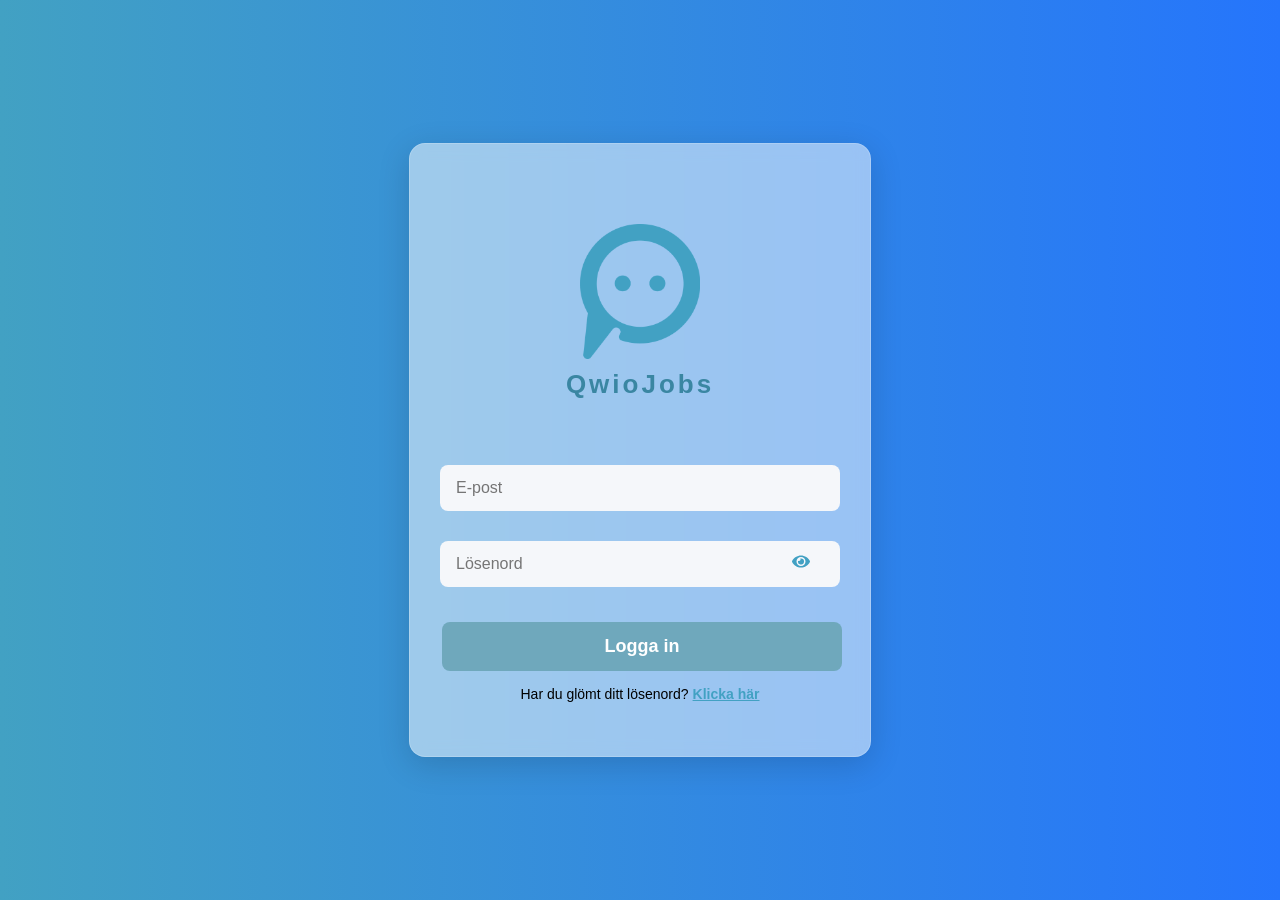
==== index.html @ 4e5a4514 "Updates" ====
<!doctype html><html lang="en"><head><link href="https://fonts.googleapis.com/css2?family=Poppins:wght@400;600;800&display=swap" rel="stylesheet"><script src="https://cdn.lordicon.com/lordicon.js"></script><meta charset="utf-8"/><link rel="icon" type="image/png" href="/favicon-96x96.png" sizes="96x96"/><link rel="icon" type="image/svg+xml" href="/favicon.svg"/><link rel="shortcut icon" href="/favicon.ico"/><link rel="apple-touch-icon" sizes="180x180" href="/apple-touch-icon.png"/><meta name="apple-mobile-web-app-title" content="QwioJobs"/><meta name="viewport" content="width=device-width,initial-scale=1"/><meta name="theme-color" content="#000000"/><meta name="description" content="QwioJobs is a platform for job seekers and employers to connect with each other."/><link rel="apple-touch-icon" href="/svart.png"/><link rel="manifest" href="/manifest.json"/><title>QwioJobs</title><script defer="defer" src="/static/js/main.0dd55fa0.js"></script><link href="/static/css/main.880baebc.css" rel="stylesheet"></head><body><noscript>You need to enable JavaScript to run this app.</noscript><div id="root"></div></body></html>
---- static/css/main.880baebc.css ----
body{-webkit-font-smoothing:antialiased;-moz-osx-font-smoothing:grayscale;font-family:-apple-system,BlinkMacSystemFont,Segoe UI,Roboto,Oxygen,Ubuntu,Cantarell,Fira Sans,Droid Sans,Helvetica Neue,sans-serif;margin:0}code{font-family:source-code-pro,Menlo,Monaco,Consolas,Courier New,monospace}.App{text-align:center}.App-logo{height:40vmin;pointer-events:none}@media (prefers-reduced-motion:no-preference){.App-logo{animation:App-logo-spin 20s linear infinite}}.App-header{align-items:center;background-color:#282c34;color:#fff;display:flex;flex-direction:column;font-size:calc(10px + 2vmin);justify-content:center;min-height:100vh}.App-link{color:#61dafb}@keyframes App-logo-spin{0%{transform:rotate(0deg)}to{transform:rotate(1turn)}}body,html{background-color:#f0f4f8;overflow-x:hidden}.dashboard-container{display:flex;font-family:Arial;height:100vh;overflow:hidden}.sidebar{background-color:#1e1e2f;bottom:0;box-shadow:2px 0 5px #0003;color:#fff;display:flex;flex-direction:column;left:0;overflow-y:auto;padding:15px;position:fixed;top:0;transition:width .3s ease-in-out;width:250px;z-index:999}.sidebar.closed{width:60px}.sidebar-header{align-items:center;border-bottom:1px solid #fff3;display:flex;flex-direction:column;padding:0 0 10px;position:relative}.sidebar.closed .sidebar-header{border-bottom:none}.hamburger-container{position:absolute;right:8px;top:10px}.hamburger-button{background:none;border:none;cursor:pointer;transition:transform .3s ease}.hamburger-icon{color:#fff;font-size:24px;transition:transform .3s ease}.hamburger-button:hover .hamburger-icon{background-color:none!important;transform:scale(1.2) rotate(180deg)}.logo-container{margin-top:40px}.sidebar-logo{height:auto;margin-bottom:5px;width:60px}.sidebar-title{color:#fff;font-size:20px;margin:0;text-align:center}.sidebar ul{align-items:center;display:flex;flex-direction:column;list-style:none;margin:20px 0 0;padding:0}.sidebar ul li{background:none;border:none;margin:15px 0}.sidebar ul li a{align-items:center;border-radius:5px;color:#fff;display:flex;font-size:16px;font-weight:700;justify-content:center;padding:12px 15px;text-align:center;text-decoration:none;transition:background-color .3s ease,color .3s ease;width:100%}.sidebar ul li a.active,.sidebar ul li a:hover{background-color:#3b3bcfb0;color:#fff}.user-info{border-top:1px solid #fff3;margin-top:auto;padding:15px;text-align:center}.user-avatar{align-items:center;background-color:#9c8bce;border-radius:50%;color:#fff;display:flex;font-size:20px;font-weight:700;height:60px;justify-content:center;margin:0 auto 10px;width:60px}.logout-button{background-color:#ff4d4d;border:none;border-radius:4px;color:#fff;cursor:pointer;font-size:16px;margin-bottom:10px;margin-top:10px;padding:10px 15px;transition:background-color .3s ease;width:100%}.logout-button:hover{background-color:#f66}.content{background:linear-gradient(90deg,#f0f4f8,#d9e2ec);flex:1 1;height:100vh;overflow-y:auto;padding:20px;transition:margin-left .3s ease-in-out}.sidebar-open .content{margin-left:250px}.sidebar-closed .content{margin-left:60px}@media (max-width:768px){.sidebar{width:200px}.sidebar.closed{width:60px}.sidebar-open .content{margin-left:200px}.sidebar-closed .content{margin-left:60px}}.sidebar-notification-bell{cursor:default;display:inline-flex;margin-left:10px;position:relative}.sidebar-notification-bell .bell-icon{color:red;font-size:16px}.sidebar-notification-bell .tooltip{background-color:#000000bf;border-radius:4px;bottom:125%;color:#fff;font-size:12px;left:50%;opacity:0;padding:5px 10px;position:absolute;text-align:center;transform:translateX(-50%);transition:opacity .3s ease,transform .3s ease,font-size .3s ease;visibility:hidden;white-space:nowrap;z-index:10}.sidebar-notification-bell .tooltip:after{border:5px solid #0000;border-top-color:#000000bf;content:"";left:50%;position:absolute;top:100%;transform:translateX(-50%)}.sidebar-notification-bell:hover .tooltip{font-size:10px;opacity:1;transform:translateX(-50%) scale(1.2);visibility:visible}.chart-container h2{font-size:24px}@media (max-width:768px){.sidebar{display:none}.mobile-header{background-color:#1e1e2f;color:#fff;justify-content:space-between;left:0;padding:10px 15px;position:fixed;right:0;top:0;z-index:1000}.mobile-header,.mobile-logo{align-items:center;display:flex}.mobile-logo-img{height:auto;width:60px}.mobile-title{color:#fff;font-size:20px;margin-left:10px}.mobile-hamburger button{background:none;border:none;color:#fff;font-size:24px}.mobile-hamburger button:hover{color:#fff;transform:none}.mobile-menu{background-color:#1e1e2f;color:#fff;left:0;max-height:calc(100vh - 60px);overflow-y:auto;padding:15px;position:fixed;right:0;top:60px;z-index:999}.mobile-menu ul li{background:none!important;border:none!important}.mobile-menu ul li a{background-color:#1e1e2f;border-radius:5px;color:#fff;display:block;font-weight:700;padding:12px 15px;text-decoration:none;transition:background-color .3s ease,color .3s ease}.mobile-menu ul li a.active,.mobile-menu ul li a:hover{background-color:#3b3bcfb0;color:#fff}.content{margin-left:0!important;margin-top:60px}}.superadmin-dashboard{background-color:#f5f7fa;border-radius:8px;box-shadow:0 4px 8px #0000001a;font-family:Arial,sans-serif;margin:0 auto;max-width:1200px;padding:20px}h1{color:#1e1e2f;margin-bottom:30px;text-align:center}.companies,.users{background:#fff;border-radius:8px;box-shadow:0 4px 6px #0000001a;margin-bottom:20px;padding:20px}h2{color:#333;font-size:20px;margin-bottom:15px}ul{list-style:none;padding:0}ul li{align-items:center;border-bottom:1px solid #ddd;display:flex;justify-content:space-between;padding:10px 0}ul li:last-child{border-bottom:none}ul li span{color:#333;cursor:pointer;font-size:16px;transition:color .3s ease}ul li span:hover{color:#2575fc}button{background-color:none;border:none;border-radius:4px;color:#fff;font-size:14px;padding:8px 12px;transition:background-color .3s ease}button:hover{background-color:#1e5fcc}input[type=email],input[type=password],input[type=text]{border:1px solid #ddd;border-radius:4px;box-sizing:border-box;font-size:14px;margin:10px 0;padding:10px;width:calc(100% - 20px)}.error-message,.success-message{border-radius:4px;font-weight:700;margin-bottom:20px;padding:10px}.error-message{background-color:#f8d7da;border:1px solid #f5c2c7;color:#842029}.success-message{background-color:#d1e7dd;border:1px solid #badbcc;color:#0f5132}.add-user-form button,.companies button{font-size:16px;margin-top:10px;width:100%}.users ul{list-style:none;padding:0}.users ul li{align-items:center;border-bottom:1px solid #ddd;display:flex;justify-content:space-between;padding:10px}.users ul li:last-child{border-bottom:none}.users ul li button{background-color:#e74c3c;border:none;border-radius:4px;color:#fff;cursor:pointer;font-size:14px;padding:5px 10px}.users ul li button:hover{background-color:#c0392b}.users h3{color:#333;margin-top:20px}select{background-color:#fff;border:1px solid #ddd;border-radius:4px;box-sizing:border-box;cursor:pointer;font-size:14px;margin:10px 0;padding:10px;width:calc(100% - 20px)}select:hover{border-color:#2575fc}

/*!
 * Quill Editor v1.3.7
 * https://quilljs.com/
 * Copyright (c) 2014, Jason Chen
 * Copyright (c) 2013, salesforce.com
 */.ql-container{box-sizing:border-box;font-family:Helvetica,Arial,sans-serif;font-size:13px;height:100%;margin:0;position:relative}.ql-container.ql-disabled .ql-tooltip{visibility:hidden}.ql-container.ql-disabled .ql-editor ul[data-checked]>li:before{pointer-events:none}.ql-clipboard{height:1px;left:-100000px;overflow-y:hidden;position:absolute;top:50%}.ql-clipboard p{margin:0;padding:0}.ql-editor{word-wrap:break-word;box-sizing:border-box;height:100%;line-height:1.42;outline:none;overflow-y:auto;padding:12px 15px;tab-size:4;-moz-tab-size:4;text-align:left;white-space:pre-wrap}.ql-editor>*{cursor:text}.ql-editor blockquote,.ql-editor h1,.ql-editor h2,.ql-editor h3,.ql-editor h4,.ql-editor h5,.ql-editor h6,.ql-editor ol,.ql-editor p,.ql-editor pre,.ql-editor ul{counter-reset:list-1 list-2 list-3 list-4 list-5 list-6 list-7 list-8 list-9;margin:0;padding:0}.ql-editor ol,.ql-editor ul{padding-left:1.5em}.ql-editor ol>li,.ql-editor ul>li{list-style-type:none}.ql-editor ul>li:before{content:"\2022"}.ql-editor ul[data-checked=false],.ql-editor ul[data-checked=true]{pointer-events:none}.ql-editor ul[data-checked=false]>li *,.ql-editor ul[data-checked=true]>li *{pointer-events:all}.ql-editor ul[data-checked=false]>li:before,.ql-editor ul[data-checked=true]>li:before{color:#777;cursor:pointer;pointer-events:all}.ql-editor ul[data-checked=true]>li:before{content:"\2611"}.ql-editor ul[data-checked=false]>li:before{content:"\2610"}.ql-editor li:before{display:inline-block;white-space:nowrap;width:1.2em}.ql-editor li:not(.ql-direction-rtl):before{margin-left:-1.5em;margin-right:.3em;text-align:right}.ql-editor li.ql-direction-rtl:before{margin-left:.3em;margin-right:-1.5em}.ql-editor ol li:not(.ql-direction-rtl),.ql-editor ul li:not(.ql-direction-rtl){padding-left:1.5em}.ql-editor ol li.ql-direction-rtl,.ql-editor ul li.ql-direction-rtl{padding-right:1.5em}.ql-editor ol li{counter-increment:list-0;counter-reset:list-1 list-2 list-3 list-4 list-5 list-6 list-7 list-8 list-9}.ql-editor ol li:before{content:counter(list-0,decimal) ". "}.ql-editor ol li.ql-indent-1{counter-increment:list-1}.ql-editor ol li.ql-indent-1:before{content:counter(list-1,lower-alpha) ". "}.ql-editor ol li.ql-indent-1{counter-reset:list-2 list-3 list-4 list-5 list-6 list-7 list-8 list-9}.ql-editor ol li.ql-indent-2{counter-increment:list-2}.ql-editor ol li.ql-indent-2:before{content:counter(list-2,lower-roman) ". "}.ql-editor ol li.ql-indent-2{counter-reset:list-3 list-4 list-5 list-6 list-7 list-8 list-9}.ql-editor ol li.ql-indent-3{counter-increment:list-3}.ql-editor ol li.ql-indent-3:before{content:counter(list-3,decimal) ". "}.ql-editor ol li.ql-indent-3{counter-reset:list-4 list-5 list-6 list-7 list-8 list-9}.ql-editor ol li.ql-indent-4{counter-increment:list-4}.ql-editor ol li.ql-indent-4:before{content:counter(list-4,lower-alpha) ". "}.ql-editor ol li.ql-indent-4{counter-reset:list-5 list-6 list-7 list-8 list-9}.ql-editor ol li.ql-indent-5{counter-increment:list-5}.ql-editor ol li.ql-indent-5:before{content:counter(list-5,lower-roman) ". "}.ql-editor ol li.ql-indent-5{counter-reset:list-6 list-7 list-8 list-9}.ql-editor ol li.ql-indent-6{counter-increment:list-6}.ql-editor ol li.ql-indent-6:before{content:counter(list-6,decimal) ". "}.ql-editor ol li.ql-indent-6{counter-reset:list-7 list-8 list-9}.ql-editor ol li.ql-indent-7{counter-increment:list-7}.ql-editor ol li.ql-indent-7:before{content:counter(list-7,lower-alpha) ". "}.ql-editor ol li.ql-indent-7{counter-reset:list-8 list-9}.ql-editor ol li.ql-indent-8{counter-increment:list-8}.ql-editor ol li.ql-indent-8:before{content:counter(list-8,lower-roman) ". "}.ql-editor ol li.ql-indent-8{counter-reset:list-9}.ql-editor ol li.ql-indent-9{counter-increment:list-9}.ql-editor ol li.ql-indent-9:before{content:counter(list-9,decimal) ". "}.ql-editor .ql-indent-1:not(.ql-direction-rtl){padding-left:3em}.ql-editor li.ql-indent-1:not(.ql-direction-rtl){padding-left:4.5em}.ql-editor .ql-indent-1.ql-direction-rtl.ql-align-right{padding-right:3em}.ql-editor li.ql-indent-1.ql-direction-rtl.ql-align-right{padding-right:4.5em}.ql-editor .ql-indent-2:not(.ql-direction-rtl){padding-left:6em}.ql-editor li.ql-indent-2:not(.ql-direction-rtl){padding-left:7.5em}.ql-editor .ql-indent-2.ql-direction-rtl.ql-align-right{padding-right:6em}.ql-editor li.ql-indent-2.ql-direction-rtl.ql-align-right{padding-right:7.5em}.ql-editor .ql-indent-3:not(.ql-direction-rtl){padding-left:9em}.ql-editor li.ql-indent-3:not(.ql-direction-rtl){padding-left:10.5em}.ql-editor .ql-indent-3.ql-direction-rtl.ql-align-right{padding-right:9em}.ql-editor li.ql-indent-3.ql-direction-rtl.ql-align-right{padding-right:10.5em}.ql-editor .ql-indent-4:not(.ql-direction-rtl){padding-left:12em}.ql-editor li.ql-indent-4:not(.ql-direction-rtl){padding-left:13.5em}.ql-editor .ql-indent-4.ql-direction-rtl.ql-align-right{padding-right:12em}.ql-editor li.ql-indent-4.ql-direction-rtl.ql-align-right{padding-right:13.5em}.ql-editor .ql-indent-5:not(.ql-direction-rtl){padding-left:15em}.ql-editor li.ql-indent-5:not(.ql-direction-rtl){padding-left:16.5em}.ql-editor .ql-indent-5.ql-direction-rtl.ql-align-right{padding-right:15em}.ql-editor li.ql-indent-5.ql-direction-rtl.ql-align-right{padding-right:16.5em}.ql-editor .ql-indent-6:not(.ql-direction-rtl){padding-left:18em}.ql-editor li.ql-indent-6:not(.ql-direction-rtl){padding-left:19.5em}.ql-editor .ql-indent-6.ql-direction-rtl.ql-align-right{padding-right:18em}.ql-editor li.ql-indent-6.ql-direction-rtl.ql-align-right{padding-right:19.5em}.ql-editor .ql-indent-7:not(.ql-direction-rtl){padding-left:21em}.ql-editor li.ql-indent-7:not(.ql-direction-rtl){padding-left:22.5em}.ql-editor .ql-indent-7.ql-direction-rtl.ql-align-right{padding-right:21em}.ql-editor li.ql-indent-7.ql-direction-rtl.ql-align-right{padding-right:22.5em}.ql-editor .ql-indent-8:not(.ql-direction-rtl){padding-left:24em}.ql-editor li.ql-indent-8:not(.ql-direction-rtl){padding-left:25.5em}.ql-editor .ql-indent-8.ql-direction-rtl.ql-align-right{padding-right:24em}.ql-editor li.ql-indent-8.ql-direction-rtl.ql-align-right{padding-right:25.5em}.ql-editor .ql-indent-9:not(.ql-direction-rtl){padding-left:27em}.ql-editor li.ql-indent-9:not(.ql-direction-rtl){padding-left:28.5em}.ql-editor .ql-indent-9.ql-direction-rtl.ql-align-right{padding-right:27em}.ql-editor li.ql-indent-9.ql-direction-rtl.ql-align-right{padding-right:28.5em}.ql-editor .ql-video{display:block;max-width:100%}.ql-editor .ql-video.ql-align-center{margin:0 auto}.ql-editor .ql-video.ql-align-right{margin:0 0 0 auto}.ql-editor .ql-bg-black{background-color:#000}.ql-editor .ql-bg-red{background-color:#e60000}.ql-editor .ql-bg-orange{background-color:#f90}.ql-editor .ql-bg-yellow{background-color:#ff0}.ql-editor .ql-bg-green{background-color:#008a00}.ql-editor .ql-bg-blue{background-color:#06c}.ql-editor .ql-bg-purple{background-color:#93f}.ql-editor .ql-color-white{color:#fff}.ql-editor .ql-color-red{color:#e60000}.ql-editor .ql-color-orange{color:#f90}.ql-editor .ql-color-yellow{color:#ff0}.ql-editor .ql-color-green{color:#008a00}.ql-editor .ql-color-blue{color:#06c}.ql-editor .ql-color-purple{color:#93f}.ql-editor .ql-font-serif{font-family:Georgia,Times New Roman,serif}.ql-editor .ql-font-monospace{font-family:Monaco,Courier New,monospace}.ql-editor .ql-size-small{font-size:.75em}.ql-editor .ql-size-large{font-size:1.5em}.ql-editor .ql-size-huge{font-size:2.5em}.ql-editor .ql-direction-rtl{direction:rtl;text-align:inherit}.ql-editor .ql-align-center{text-align:center}.ql-editor .ql-align-justify{text-align:justify}.ql-editor .ql-align-right{text-align:right}.ql-editor.ql-blank:before{color:#0009;content:attr(data-placeholder);font-style:italic;left:15px;pointer-events:none;position:absolute;right:15px}.ql-snow .ql-toolbar:after,.ql-snow.ql-toolbar:after{clear:both;content:"";display:table}.ql-snow .ql-toolbar button,.ql-snow.ql-toolbar button{background:none;border:none;cursor:pointer;display:inline-block;float:left;height:24px;padding:3px 5px;width:28px}.ql-snow .ql-toolbar button svg,.ql-snow.ql-toolbar button svg{float:left;height:100%}.ql-snow .ql-toolbar button:active:hover,.ql-snow.ql-toolbar button:active:hover{outline:none}.ql-snow .ql-toolbar input.ql-image[type=file],.ql-snow.ql-toolbar input.ql-image[type=file]{display:none}.ql-snow .ql-toolbar .ql-picker-item.ql-selected,.ql-snow .ql-toolbar .ql-picker-item:hover,.ql-snow .ql-toolbar .ql-picker-label.ql-active,.ql-snow .ql-toolbar .ql-picker-label:hover,.ql-snow .ql-toolbar button.ql-active,.ql-snow .ql-toolbar button:focus,.ql-snow .ql-toolbar button:hover,.ql-snow.ql-toolbar .ql-picker-item.ql-selected,.ql-snow.ql-toolbar .ql-picker-item:hover,.ql-snow.ql-toolbar .ql-picker-label.ql-active,.ql-snow.ql-toolbar .ql-picker-label:hover,.ql-snow.ql-toolbar button.ql-active,.ql-snow.ql-toolbar button:focus,.ql-snow.ql-toolbar button:hover{color:#06c}.ql-snow .ql-toolbar .ql-picker-item.ql-selected .ql-fill,.ql-snow .ql-toolbar .ql-picker-item.ql-selected .ql-stroke.ql-fill,.ql-snow .ql-toolbar .ql-picker-item:hover .ql-fill,.ql-snow .ql-toolbar .ql-picker-item:hover .ql-stroke.ql-fill,.ql-snow .ql-toolbar .ql-picker-label.ql-active .ql-fill,.ql-snow .ql-toolbar .ql-picker-label.ql-active .ql-stroke.ql-fill,.ql-snow .ql-toolbar .ql-picker-label:hover .ql-fill,.ql-snow .ql-toolbar .ql-picker-label:hover .ql-stroke.ql-fill,.ql-snow .ql-toolbar button.ql-active .ql-fill,.ql-snow .ql-toolbar button.ql-active .ql-stroke.ql-fill,.ql-snow .ql-toolbar button:focus .ql-fill,.ql-snow .ql-toolbar button:focus .ql-stroke.ql-fill,.ql-snow .ql-toolbar button:hover .ql-fill,.ql-snow .ql-toolbar button:hover .ql-stroke.ql-fill,.ql-snow.ql-toolbar .ql-picker-item.ql-selected .ql-fill,.ql-snow.ql-toolbar .ql-picker-item.ql-selected .ql-stroke.ql-fill,.ql-snow.ql-toolbar .ql-picker-item:hover .ql-fill,.ql-snow.ql-toolbar .ql-picker-item:hover .ql-stroke.ql-fill,.ql-snow.ql-toolbar .ql-picker-label.ql-active .ql-fill,.ql-snow.ql-toolbar .ql-picker-label.ql-active .ql-stroke.ql-fill,.ql-snow.ql-toolbar .ql-picker-label:hover .ql-fill,.ql-snow.ql-toolbar .ql-picker-label:hover .ql-stroke.ql-fill,.ql-snow.ql-toolbar button.ql-active .ql-fill,.ql-snow.ql-toolbar button.ql-active .ql-stroke.ql-fill,.ql-snow.ql-toolbar button:focus .ql-fill,.ql-snow.ql-toolbar button:focus .ql-stroke.ql-fill,.ql-snow.ql-toolbar button:hover .ql-fill,.ql-snow.ql-toolbar button:hover .ql-stroke.ql-fill{fill:#06c}.ql-snow .ql-toolbar .ql-picker-item.ql-selected .ql-stroke,.ql-snow .ql-toolbar .ql-picker-item.ql-selected .ql-stroke-miter,.ql-snow .ql-toolbar .ql-picker-item:hover .ql-stroke,.ql-snow .ql-toolbar .ql-picker-item:hover .ql-stroke-miter,.ql-snow .ql-toolbar .ql-picker-label.ql-active .ql-stroke,.ql-snow .ql-toolbar .ql-picker-label.ql-active .ql-stroke-miter,.ql-snow .ql-toolbar .ql-picker-label:hover .ql-stroke,.ql-snow .ql-toolbar .ql-picker-label:hover .ql-stroke-miter,.ql-snow .ql-toolbar button.ql-active .ql-stroke,.ql-snow .ql-toolbar button.ql-active .ql-stroke-miter,.ql-snow .ql-toolbar button:focus .ql-stroke,.ql-snow .ql-toolbar button:focus .ql-stroke-miter,.ql-snow .ql-toolbar button:hover .ql-stroke,.ql-snow .ql-toolbar button:hover .ql-stroke-miter,.ql-snow.ql-toolbar .ql-picker-item.ql-selected .ql-stroke,.ql-snow.ql-toolbar .ql-picker-item.ql-selected .ql-stroke-miter,.ql-snow.ql-toolbar .ql-picker-item:hover .ql-stroke,.ql-snow.ql-toolbar .ql-picker-item:hover .ql-stroke-miter,.ql-snow.ql-toolbar .ql-picker-label.ql-active .ql-stroke,.ql-snow.ql-toolbar .ql-picker-label.ql-active .ql-stroke-miter,.ql-snow.ql-toolbar .ql-picker-label:hover .ql-stroke,.ql-snow.ql-toolbar .ql-picker-label:hover .ql-stroke-miter,.ql-snow.ql-toolbar button.ql-active .ql-stroke,.ql-snow.ql-toolbar button.ql-active .ql-stroke-miter,.ql-snow.ql-toolbar button:focus .ql-stroke,.ql-snow.ql-toolbar button:focus .ql-stroke-miter,.ql-snow.ql-toolbar button:hover .ql-stroke,.ql-snow.ql-toolbar button:hover .ql-stroke-miter{stroke:#06c}@media (pointer:coarse){.ql-snow .ql-toolbar button:hover:not(.ql-active),.ql-snow.ql-toolbar button:hover:not(.ql-active){color:#444}.ql-snow .ql-toolbar button:hover:not(.ql-active) .ql-fill,.ql-snow .ql-toolbar button:hover:not(.ql-active) .ql-stroke.ql-fill,.ql-snow.ql-toolbar button:hover:not(.ql-active) .ql-fill,.ql-snow.ql-toolbar button:hover:not(.ql-active) .ql-stroke.ql-fill{fill:#444}.ql-snow .ql-toolbar button:hover:not(.ql-active) .ql-stroke,.ql-snow .ql-toolbar button:hover:not(.ql-active) .ql-stroke-miter,.ql-snow.ql-toolbar button:hover:not(.ql-active) .ql-stroke,.ql-snow.ql-toolbar button:hover:not(.ql-active) .ql-stroke-miter{stroke:#444}}.ql-snow,.ql-snow *{box-sizing:border-box}.ql-snow .ql-hidden{display:none}.ql-snow .ql-out-bottom,.ql-snow .ql-out-top{visibility:hidden}.ql-snow .ql-tooltip{position:absolute;transform:translateY(10px)}.ql-snow .ql-tooltip a{cursor:pointer;text-decoration:none}.ql-snow .ql-tooltip.ql-flip{transform:translateY(-10px)}.ql-snow .ql-formats{display:inline-block;vertical-align:middle}.ql-snow .ql-formats:after{clear:both;content:"";display:table}.ql-snow .ql-stroke{fill:none;stroke:#444;stroke-linecap:round;stroke-linejoin:round;stroke-width:2}.ql-snow .ql-stroke-miter{fill:none;stroke:#444;stroke-miterlimit:10;stroke-width:2}.ql-snow .ql-fill,.ql-snow .ql-stroke.ql-fill{fill:#444}.ql-snow .ql-empty{fill:none}.ql-snow .ql-even{fill-rule:evenodd}.ql-snow .ql-stroke.ql-thin,.ql-snow .ql-thin{stroke-width:1}.ql-snow .ql-transparent{opacity:.4}.ql-snow .ql-direction svg:last-child{display:none}.ql-snow .ql-direction.ql-active svg:last-child{display:inline}.ql-snow .ql-direction.ql-active svg:first-child{display:none}.ql-snow .ql-editor h1{font-size:2em}.ql-snow .ql-editor h2{font-size:1.5em}.ql-snow .ql-editor h3{font-size:1.17em}.ql-snow .ql-editor h4{font-size:1em}.ql-snow .ql-editor h5{font-size:.83em}.ql-snow .ql-editor h6{font-size:.67em}.ql-snow .ql-editor a{text-decoration:underline}.ql-snow .ql-editor blockquote{border-left:4px solid #ccc;margin-bottom:5px;margin-top:5px;padding-left:16px}.ql-snow .ql-editor code,.ql-snow .ql-editor pre{background-color:#f0f0f0;border-radius:3px}.ql-snow .ql-editor pre{margin-bottom:5px;margin-top:5px;padding:5px 10px;white-space:pre-wrap}.ql-snow .ql-editor code{font-size:85%;padding:2px 4px}.ql-snow .ql-editor pre.ql-syntax{background-color:#23241f;color:#f8f8f2;overflow:visible}.ql-snow .ql-editor img{max-width:100%}.ql-snow .ql-picker{color:#444;display:inline-block;float:left;font-size:14px;font-weight:500;height:24px;position:relative;vertical-align:middle}.ql-snow .ql-picker-label{cursor:pointer;display:inline-block;height:100%;padding-left:8px;padding-right:2px;position:relative;width:100%}.ql-snow .ql-picker-label:before{display:inline-block;line-height:22px}.ql-snow .ql-picker-options{background-color:#fff;display:none;min-width:100%;padding:4px 8px;position:absolute;white-space:nowrap}.ql-snow .ql-picker-options .ql-picker-item{cursor:pointer;display:block;padding-bottom:5px;padding-top:5px}.ql-snow .ql-picker.ql-expanded .ql-picker-label{color:#ccc;z-index:2}.ql-snow .ql-picker.ql-expanded .ql-picker-label .ql-fill{fill:#ccc}.ql-snow .ql-picker.ql-expanded .ql-picker-label .ql-stroke{stroke:#ccc}.ql-snow .ql-picker.ql-expanded .ql-picker-options{display:block;margin-top:-1px;top:100%;z-index:1}.ql-snow .ql-color-picker,.ql-snow .ql-icon-picker{width:28px}.ql-snow .ql-color-picker .ql-picker-label,.ql-snow .ql-icon-picker .ql-picker-label{padding:2px 4px}.ql-snow .ql-color-picker .ql-picker-label svg,.ql-snow .ql-icon-picker .ql-picker-label svg{right:4px}.ql-snow .ql-icon-picker .ql-picker-options{padding:4px 0}.ql-snow .ql-icon-picker .ql-picker-item{height:24px;padding:2px 4px;width:24px}.ql-snow .ql-color-picker .ql-picker-options{padding:3px 5px;width:152px}.ql-snow .ql-color-picker .ql-picker-item{border:1px solid #0000;float:left;height:16px;margin:2px;padding:0;width:16px}.ql-snow .ql-picker:not(.ql-color-picker):not(.ql-icon-picker) svg{margin-top:-9px;position:absolute;right:0;top:50%;width:18px}.ql-snow .ql-picker.ql-font .ql-picker-item[data-label]:not([data-label=""]):before,.ql-snow .ql-picker.ql-font .ql-picker-label[data-label]:not([data-label=""]):before,.ql-snow .ql-picker.ql-header .ql-picker-item[data-label]:not([data-label=""]):before,.ql-snow .ql-picker.ql-header .ql-picker-label[data-label]:not([data-label=""]):before,.ql-snow .ql-picker.ql-size .ql-picker-item[data-label]:not([data-label=""]):before,.ql-snow .ql-picker.ql-size .ql-picker-label[data-label]:not([data-label=""]):before{content:attr(data-label)}.ql-snow .ql-picker.ql-header{width:98px}.ql-snow .ql-picker.ql-header .ql-picker-item:before,.ql-snow .ql-picker.ql-header .ql-picker-label:before{content:"Normal"}.ql-snow .ql-picker.ql-header .ql-picker-item[data-value="1"]:before,.ql-snow .ql-picker.ql-header .ql-picker-label[data-value="1"]:before{content:"Heading 1"}.ql-snow .ql-picker.ql-header .ql-picker-item[data-value="2"]:before,.ql-snow .ql-picker.ql-header .ql-picker-label[data-value="2"]:before{content:"Heading 2"}.ql-snow .ql-picker.ql-header .ql-picker-item[data-value="3"]:before,.ql-snow .ql-picker.ql-header .ql-picker-label[data-value="3"]:before{content:"Heading 3"}.ql-snow .ql-picker.ql-header .ql-picker-item[data-value="4"]:before,.ql-snow .ql-picker.ql-header .ql-picker-label[data-value="4"]:before{content:"Heading 4"}.ql-snow .ql-picker.ql-header .ql-picker-item[data-value="5"]:before,.ql-snow .ql-picker.ql-header .ql-picker-label[data-value="5"]:before{content:"Heading 5"}.ql-snow .ql-picker.ql-header .ql-picker-item[data-value="6"]:before,.ql-snow .ql-picker.ql-header .ql-picker-label[data-value="6"]:before{content:"Heading 6"}.ql-snow .ql-picker.ql-header .ql-picker-item[data-value="1"]:before{font-size:2em}.ql-snow .ql-picker.ql-header .ql-picker-item[data-value="2"]:before{font-size:1.5em}.ql-snow .ql-picker.ql-header .ql-picker-item[data-value="3"]:before{font-size:1.17em}.ql-snow .ql-picker.ql-header .ql-picker-item[data-value="4"]:before{font-size:1em}.ql-snow .ql-picker.ql-header .ql-picker-item[data-value="5"]:before{font-size:.83em}.ql-snow .ql-picker.ql-header .ql-picker-item[data-value="6"]:before{font-size:.67em}.ql-snow .ql-picker.ql-font{width:108px}.ql-snow .ql-picker.ql-font .ql-picker-item:before,.ql-snow .ql-picker.ql-font .ql-picker-label:before{content:"Sans Serif"}.ql-snow .ql-picker.ql-font .ql-picker-item[data-value=serif]:before,.ql-snow .ql-picker.ql-font .ql-picker-label[data-value=serif]:before{content:"Serif"}.ql-snow .ql-picker.ql-font .ql-picker-item[data-value=monospace]:before,.ql-snow .ql-picker.ql-font .ql-picker-label[data-value=monospace]:before{content:"Monospace"}.ql-snow .ql-picker.ql-font .ql-picker-item[data-value=serif]:before{font-family:Georgia,Times New Roman,serif}.ql-snow .ql-picker.ql-font .ql-picker-item[data-value=monospace]:before{font-family:Monaco,Courier New,monospace}.ql-snow .ql-picker.ql-size{width:98px}.ql-snow .ql-picker.ql-size .ql-picker-item:before,.ql-snow .ql-picker.ql-size .ql-picker-label:before{content:"Normal"}.ql-snow .ql-picker.ql-size .ql-picker-item[data-value=small]:before,.ql-snow .ql-picker.ql-size .ql-picker-label[data-value=small]:before{content:"Small"}.ql-snow .ql-picker.ql-size .ql-picker-item[data-value=large]:before,.ql-snow .ql-picker.ql-size .ql-picker-label[data-value=large]:before{content:"Large"}.ql-snow .ql-picker.ql-size .ql-picker-item[data-value=huge]:before,.ql-snow .ql-picker.ql-size .ql-picker-label[data-value=huge]:before{content:"Huge"}.ql-snow .ql-picker.ql-size .ql-picker-item[data-value=small]:before{font-size:10px}.ql-snow .ql-picker.ql-size .ql-picker-item[data-value=large]:before{font-size:18px}.ql-snow .ql-picker.ql-size .ql-picker-item[data-value=huge]:before{font-size:32px}.ql-snow .ql-color-picker.ql-background .ql-picker-item{background-color:#fff}.ql-snow .ql-color-picker.ql-color .ql-picker-item{background-color:#000}.ql-toolbar.ql-snow{border:1px solid #ccc;box-sizing:border-box;font-family:Helvetica Neue,Helvetica,Arial,sans-serif;padding:8px}.ql-toolbar.ql-snow .ql-formats{margin-right:15px}.ql-toolbar.ql-snow .ql-picker-label{border:1px solid #0000}.ql-toolbar.ql-snow .ql-picker-options{border:1px solid #0000;box-shadow:0 2px 8px #0003}.ql-toolbar.ql-snow .ql-picker.ql-expanded .ql-picker-label,.ql-toolbar.ql-snow .ql-picker.ql-expanded .ql-picker-options{border-color:#ccc}.ql-toolbar.ql-snow .ql-color-picker .ql-picker-item.ql-selected,.ql-toolbar.ql-snow .ql-color-picker .ql-picker-item:hover{border-color:#000}.ql-toolbar.ql-snow+.ql-container.ql-snow{border-top:0}.ql-snow .ql-tooltip{background-color:#fff;border:1px solid #ccc;box-shadow:0 0 5px #ddd;color:#444;padding:5px 12px;white-space:nowrap}.ql-snow .ql-tooltip:before{content:"Visit URL:";line-height:26px;margin-right:8px}.ql-snow .ql-tooltip input[type=text]{border:1px solid #ccc;display:none;font-size:13px;height:26px;margin:0;padding:3px 5px;width:170px}.ql-snow .ql-tooltip a.ql-preview{display:inline-block;max-width:200px;overflow-x:hidden;text-overflow:ellipsis;vertical-align:top}.ql-snow .ql-tooltip a.ql-action:after{border-right:1px solid #ccc;content:"Edit";margin-left:16px;padding-right:8px}.ql-snow .ql-tooltip a.ql-remove:before{content:"Remove";margin-left:8px}.ql-snow .ql-tooltip a{line-height:26px}.ql-snow .ql-tooltip.ql-editing a.ql-preview,.ql-snow .ql-tooltip.ql-editing a.ql-remove{display:none}.ql-snow .ql-tooltip.ql-editing input[type=text]{display:inline-block}.ql-snow .ql-tooltip.ql-editing a.ql-action:after{border-right:0;content:"Save";padding-right:0}.ql-snow .ql-tooltip[data-mode=link]:before{content:"Enter link:"}.ql-snow .ql-tooltip[data-mode=formula]:before{content:"Enter formula:"}.ql-snow .ql-tooltip[data-mode=video]:before{content:"Enter video:"}.ql-snow a{color:#06c}.ql-container.ql-snow{border:1px solid #ccc}.job-landing-page .job-location .location-icon,.job-landing-page .job-location .location-text{color:#fff!important}.apply-button:hover{background-color:#ffdb4d;transform:translateY(-4px)}.job-description{background:#fff;border-radius:8px;box-shadow:0 4px 12px #0000001a;margin:60px auto;max-width:900px;padding:30px 20px;text-align:left}.job-description-content{color:#444;font-size:18px;line-height:1.7;margin-top:20px}.job-icon{color:#555;font-size:26px;margin-right:10px;vertical-align:middle}.application-form-container{border-radius:10px}.application-form h2{color:#17365d;font-size:32px;margin-bottom:25px;text-align:center}.input-group{background:#fefefe;border:1px solid #e0e0e0;border-radius:6px;padding:12px 14px}.input-icon{color:#888}.error-message,.success-message{font-size:16px;margin-top:20px;text-align:center}.success-message{color:#28a745}.why-apply{background:#fff;border-radius:8px;box-shadow:0 4px 12px #0000001a;margin:60px auto;max-width:900px;padding:40px 20px;text-align:center}.why-apply h2{color:#17365d;font-size:32px;margin-bottom:30px}.why-apply{grid-gap:20px;display:grid;gap:20px;grid-template-columns:1fr;margin:40px auto;max-width:1200px;padding:0 20px}@media (min-width:600px){.why-apply{grid-template-columns:repeat(2,1fr)}}@media (min-width:900px){.why-apply{grid-template-columns:repeat(3,1fr)}}.why-apply-item{align-items:flex-start;background:#fff;border-radius:8px;box-shadow:0 4px 12px #0000001a;display:flex;padding:20px}.why-apply-item .benefit-icon{color:#28a745;font-size:30px;margin-right:15px}.why-apply-text h3{color:#0a2342;font-size:20px;margin:0 0 10px}.why-apply-text p{color:#555;font-size:16px;margin:0}.job-grid{grid-template-columns:repeat(auto-fit,minmax(280px,1fr))}.job-card{align-items:center;background:linear-gradient(135deg,#fff,#b6ddff)!important;border-radius:10px;display:flex;flex-direction:column;justify-content:space-between;padding:20px;transition:transform .3s ease-in-out,box-shadow .3s ease-in-out}.job-card:hover{box-shadow:0 4px 15px #00000026}.published-jobs{margin-bottom:70px}.published-jobs .job-location{align-items:center;color:#282828!important;display:flex;font-size:22px;font-weight:700;justify-content:center;margin-bottom:8px}.published-jobs .job-location .location-icon{color:#282828!important;margin-right:10px}.published-jobs .job-location .location-text{color:#282828!important}.job-actions{display:flex;gap:15px;justify-content:center;margin-top:15px}.job-actions a{border-radius:5px;color:#fff;padding:0;text-decoration:none}.published-jobs .icon{background:none!important;border:none!important;color:#282828!important;cursor:pointer;font-size:24px;padding:5px;transition:transform .2s ease}button{margin-left:10px;margin-top:-8px}button,button:hover{background:none;color:#202020;cursor:pointer}.published-jobs .delete-icon,.published-jobs .edit-icon,.published-jobs .globe-icon,.published-jobs .members-button{border-radius:5px;color:#202020;padding:5px 10px}.published-jobs .add-button{align-items:center;background-color:#4c64c236!important;border:none!important;border-radius:5px;color:#282828!important;color:#fff;cursor:pointer;display:flex;justify-content:center;margin:0 auto;padding:5px 10px}.published-jobs .add-icon{color:inherit!important;font-size:24px}.popup-overlay{background:#0006;height:100%;width:100%}.popup{box-shadow:0 4px 10px #0003;text-align:center}.popup h2{margin-bottom:10px}.popup button{border:none;border-radius:5px;cursor:pointer;font-weight:700;margin:10px;padding:10px 20px;transition:background .2s ease}.confirm-delete-button{background:#ff4d4d;color:#fff}.confirm-delete-button:hover{background:#c00}.cancel-delete-button{background:#ccc;color:#000}.cancel-delete-button:hover{background:#aaa}@media (max-width:768px){.job-grid{grid-template-columns:1fr}}.published-jobs h3{color:#282828}.members-popup{background:#fff;border-radius:10px;box-shadow:0 8px 20px #0000004d;display:flex;flex-direction:column;max-width:90%;overflow:hidden;text-align:left;width:400px}.members-popup-header{background:#0084ff;color:#fff;padding:15px;text-align:center}.members-popup-body{max-height:300px;overflow-y:auto;padding:15px}.members-popup-item{align-items:center;border-bottom:1px solid #eee;display:flex;padding:10px}.members-popup-item:last-child{border-bottom:none}.members-popup-item label{align-items:center;cursor:pointer;display:flex}.members-popup-item input[type=checkbox]{cursor:pointer;margin-right:10px;transform:scale(1.2)}.member-info{display:flex;flex-direction:column}.member-name{font-weight:700}.member-role{background:#e6f0ff;border-radius:5px;color:#0084ff;font-size:12px;margin-top:3px;padding:2px 6px}.members-popup-footer{background:#f9f9f9;display:flex;justify-content:space-between;padding:15px}.btn-cancel,.btn-save{border:none;border-radius:5px;cursor:pointer;font-weight:700;padding:10px 20px}.btn-save{background:#0084ff;color:#fff}.btn-save:hover{background:#006bb3}.btn-cancel{background:#ccc;color:#333}.btn-cancel:hover{background:#b3b3b3}.visitor-count{align-items:center;display:flex;font-size:14px;right:10px}.statistics-icon,.visitor-count{color:#282828;position:absolute;top:10px}.statistics-icon{cursor:pointer;font-size:20px;left:10px;transition:transform .2s ease}.statistics-icon:hover{transform:scale(1.2)}.conversion-chart{margin:20px 0;text-align:left}.conversion-chart-container{background-color:#e0e0e0;border:1px solid #ccc;border-radius:4px;height:25px;overflow:hidden;width:100%}.conversion-bar{background:linear-gradient(90deg,#0084ff,#00c6ff);height:100%;transition:width .5s ease}.pie-chart-container{margin:20px 0;text-align:center}.pie-chart{border-radius:50%;height:150px;margin:0 auto;width:150px}.pie-chart-legend{display:inline-block;margin-top:10px;text-align:left}.pie-chart-legend div{align-items:center;display:flex;margin-bottom:4px}.legend-color{height:12px;margin-right:6px;width:12px}.job-location-popup{align-items:center;color:#282828;display:flex;font-size:18px;justify-content:flex-start;margin-bottom:10px;width:100%}.job-location-popup .location-icon{margin-right:5px}.referrer-stats{margin-top:20px;text-align:left}.referrer-stats h3{color:#282828;margin-bottom:10px}.referrer-stats p{font-size:16px;margin:5px 0}.referrer-container{background:#f5f5f5;border-radius:8px;display:flex;flex-direction:column;gap:20px;margin-top:20px;padding:15px}.application-referrer-stats,.referrer-stats{background:#fff;border-radius:8px;box-shadow:0 2px 5px #0000001a;padding:15px}.application-referrer-stats h3,.referrer-stats h3{color:#333;margin-bottom:10px}.application-referrer-stats p,.referrer-stats p{color:#555;font-size:16px;margin:5px 0}.why-apply-add-section,.why-apply-edit-section{margin-top:20px;text-align:left}.checkbox-label{align-items:center;display:flex;font-size:16px;margin-bottom:10px}.checkbox-label input{margin-right:8px}.reason-heading{color:#0a2342;font-size:20px;font-weight:700;margin-bottom:15px;text-align:center}.why-apply-add,.why-apply-edit{background:#fff;border:1px solid #ddd;border-radius:8px;margin-top:10px;padding:20px}.reason-card{background:#f9f9f9;border:1px solid #ddd;border-radius:8px;margin-bottom:15px;padding:15px}.reason-input-group{display:flex;flex-direction:column;margin-bottom:10px}.reason-input-group label{color:#333;font-size:14px;margin-bottom:4px}.reason-input-group input,.reason-input-group textarea{border:1px solid #ccc;border-radius:4px;font-size:14px;padding:8px}.remove-reason-btn{background:#ff4d4d;border:none;border-radius:4px;color:#fff;cursor:pointer;font-size:14px;margin-top:5px;padding:8px 12px;transition:background .3s}.remove-reason-btn:hover{background:#c00}.add-reason-btn{background:#0084ff;border:none;border-radius:4px;color:#fff;cursor:pointer;display:block;font-size:14px;margin:0 auto;padding:10px 15px;transition:background .3s}.add-reason-btn:hover{background:#006bb3}.job-applications{font-family:Arial,sans-serif;margin:0 auto 50px;max-width:1400px;padding:20px;text-align:center}.job-applications .job-details span{color:#333;font-size:16px}.job-applications .job-grid .job-card button{background-color:#0084ff;border:none;border-radius:50px;box-shadow:0 4px 10px #0003;color:#fff;cursor:pointer;font-size:14px;font-weight:400;margin-top:15px;padding:10px 12px;transition:all .3s ease}.job-applications .job-grid .job-card button:hover{background-color:#0056b3}.back-button{background-color:#2575fc;border:none;border-radius:50px;box-shadow:0 4px 10px #0003;color:#fff;cursor:pointer;display:block;font-size:12px;font-weight:700;margin-bottom:60px;margin-left:0;margin-top:-20px;padding:14px 32px;position:relative;text-align:left;transition:all .3s ease;z-index:10}@media (max-width:768px){.back-button{margin-left:auto;margin-right:auto}}.filter-buttons{display:flex;flex-wrap:wrap;gap:8px;justify-content:center;margin-bottom:20px;margin-top:-80px}.filter-buttons button{background:#e0e0e0;border:none;border-radius:20px;cursor:pointer;font-size:11px;font-weight:600;padding:4px 8px;transition:all .3s ease}.filter-buttons button.active{background:#2575fc;color:#fff}.filter-buttons button:hover{background:#1e5bbf;color:#fff;transform:scale(1.05)}.search-container{display:inline-block;margin-bottom:20px;position:relative}.search-icon{color:#555;font-size:18px;margin-right:8px;vertical-align:middle}.search-container input{border:1px solid #ddd;border-radius:10px;font-size:14px;padding:8px 36px 8px 12px;transition:border .3s;width:200px}.search-container input:focus{border-color:#869abd;outline:none}.clear-search-button{background:#0000;border:none;color:#555;cursor:pointer;font-size:16px;padding:0;position:absolute;right:8px;top:69%;transform:translateY(-50%)}.job-grid{grid-gap:20px;display:grid;gap:20px;grid-template-columns:repeat(auto-fit,minmax(300px,1fr));margin-top:20px;padding:0 15px}.job-card{background:#fff;border-radius:12px;box-shadow:0 2px 10px #0000001a;padding:25px;position:relative;text-align:center;transition:transform .3s ease-in-out}.job-card h3{color:#3e3e3e;font-size:16px;font-weight:700;margin-bottom:20px;margin-top:20px}.job-card:hover{transform:translateY(-5px)}.job-location{color:#232323!important;font-weight:400!important}.job-location .location-icon{color:#222!important}.applications-grid{grid-gap:20px;display:grid;gap:20px;grid-template-columns:repeat(auto-fit,minmax(280px,1fr));margin-top:20px;padding:0 15px}.application-card{align-items:center;background:#f8f9fa;border-radius:10px;box-shadow:0 2px 10px #0000001a;display:flex;justify-content:space-between;min-height:100px;padding:20px;position:relative;transition:transform .3s ease}.application-card:hover{transform:translateY(-3px)}.status-icons{display:flex;gap:10px;left:12px;position:absolute;top:12px}.status-icon{font-size:18px}.disqualified{color:#dc3545}.contacted-banner,.disqualified-banner,.hired-banner,.interview-banner{align-items:center;border-radius:4px;display:inline-flex;font-size:14px;font-weight:700;left:-7px;padding:8px 12px;position:absolute;top:-10px}.contacted-banner{background-color:#19426b;color:#fff}.hired-banner{background-color:#6ad583;color:#fff}.disqualified-banner{background-color:#dc3545;color:#fff}.interview-banner{background-color:#8451be;color:#fff}.contacted-icon,.disqualified-icon,.hired-icon,.interview-icon{color:#fff;font-size:16px;margin-left:5px}.application-info{flex:1 1;margin-left:70px;min-height:80px;text-align:left}.application-info h4{color:#444;cursor:pointer;font-size:18px;margin-bottom:8px;transition:color .2s ease-in-out}.application-info h4:hover{color:#1e5bbf}.opened-banner{align-items:center;background:#d4edda;border-radius:5px;color:#155724;display:flex;font-size:14px;font-weight:700;margin-top:12px;padding:8px 12px}.check-icon{color:#28a745;margin-right:5px}.rating{display:flex;gap:5px;margin-top:15px}.star{color:#ccc;cursor:pointer;font-size:18px;transition:color .2s ease-in-out}.star.filled,.star:hover{color:#f8b400}.time-ago{align-items:center;color:#67c57d;display:flex;font-size:12px;font-weight:700;position:absolute;right:12px;top:12px}.clock-icon{color:#67c57d;margin-right:5px}.popup{border-radius:12px;box-shadow:0 4px 15px #0000004d;max-height:90vh;max-width:800px;overflow-y:auto;padding:25px}.popup-close{color:#555;right:10px;transition:color .2s ease-in-out}.popup-close:hover{color:#000}.popup-rating{display:flex;gap:5px;justify-content:center;margin-bottom:15px}.popup .check-icon{font-size:16px}.popup .toggle-label{font-size:12px}.popup-toggles{border-bottom:1px solid #ddd;justify-content:space-around;margin-bottom:20px;padding-bottom:10px}.popup-toggles,.toggle-item{align-items:center;display:flex}.toggle-item{gap:5px}.toggle-label{font-weight:700}.comment-section{border:1px solid #eee;border-radius:8px;margin:20px 0;padding:15px}.comment-section h3{margin-bottom:10px}.comment-section textarea{border:1px solid #ddd;border-radius:6px;font-size:14px;height:46px;margin:10px 0;padding:12px;resize:vertical;width:96%}.comment-section button{background:#2575fc;border:none;border-radius:6px;color:#fff;cursor:pointer;font-size:14px;padding:10px 20px;transition:background .3s;width:100%}.comment-section button:hover{background:#1e5bbf}.comments-list{margin-bottom:15px}.comment{background:#f8f9fa;border-left:3px solid #2575fc;border-radius:4px;margin:8px 0;padding:10px}.comment-date{color:#777;font-size:12px;margin-top:4px}.comment-wrapper{align-items:center;display:flex;justify-content:space-between}.comment-actions{display:flex;gap:8px}.action-icon{color:#555;cursor:pointer;font-size:14px;transition:color .2s ease-in-out}.action-icon:hover{color:#2575fc}.editing-comment{display:flex;flex-direction:column}.edit-actions{display:flex;gap:8px;justify-content:flex-end;margin-top:5px}.switch{display:inline-block;height:24px;position:relative;width:50px}.switch input{height:0;opacity:0;width:0}.slider{background-color:#ccc;border-radius:24px;bottom:0;cursor:pointer;left:0;right:0;top:0}.slider,.slider:before{position:absolute;transition:.4s}.slider:before{background-color:#fff;border-radius:50%;bottom:3px;content:"";height:18px;left:3px;width:18px}input:checked+.slider{background-color:#67c57d}input:checked+.slider:before{transform:translateX(26px)}.popup .switch{height:20px;width:40px}.popup .switch .slider{border-radius:20px}.popup .switch .slider:before{bottom:2px;height:16px;left:2px;width:16px}.popup .switch input:checked+.slider:before{transform:translateX(20px)}.delete-application-button{background:#dc3545;border:none;border-radius:6px;color:#fff;cursor:pointer;font-size:14px;padding:10px 20px;transition:background .3s}.delete-application-button:hover{background:#bb2d3b}.action-buttons-row{display:flex;gap:10px;margin-top:15px}.details-button{background:#2575fc;border:none;border-radius:6px;color:#fff;cursor:pointer;font-size:14px;padding:10px 20px;transition:background .3s}.details-button:hover{background:#1e5bbf}.confirmation-overlay{align-items:center;background:#00000080;display:flex;height:100%;justify-content:center;left:0;position:fixed;top:0;width:100%;z-index:1100}.confirmation-popup{background:#fff;border-radius:8px;max-width:400px;padding:20px;text-align:center;width:90%}.confirmation-buttons{display:flex;justify-content:space-around;margin-top:20px}.cancel-button,.confirm-button{border:none;border-radius:6px;cursor:pointer;font-size:14px;padding:10px 20px}.confirm-button{background:#dc3545;color:#fff}.cancel-button{background:#2575fc;color:#fff}@media (min-width:1200px){.applications-grid{grid-template-columns:repeat(4,1fr)}}@media (max-width:768px){.application-card{padding:15px}.application-info h4{font-size:16px}.filter-buttons button{font-size:12px;padding:5px 12px}.popup{padding:20px}.action-buttons-row{flex-direction:column;gap:10px}.job-applications{margin-bottom:100px!important;margin-top:50px;padding:0;width:100%}}.avatar-container{left:15px;position:absolute;top:50%;transform:translateY(-50%)}.avatar-circle{align-items:center;background-color:#2575fc;border-radius:50%;box-shadow:0 2px 4px #0000001a;color:#fff;display:flex;font-size:18px;font-weight:700;height:50px;justify-content:center;width:50px}.popup p a{color:#2575fc;font-weight:700;text-decoration:underline}.popup p a:hover{color:#1e5bbf}.notification-clock{cursor:default;position:absolute;right:10px;top:10px}.notification-clock .tooltip{background-color:#000000bf;border-radius:4px;bottom:125%;color:#fff;font-size:12px;left:50%;opacity:0;padding:5px 10px;position:absolute;text-align:center;transform:translateX(-50%);transition:opacity .3s ease,transform .3s ease,font-size .3s ease;visibility:hidden;white-space:nowrap;z-index:10}.notification-clock .tooltip:after{border:5px solid #0000;border-top-color:#000000bf;content:"";left:50%;position:absolute;top:100%;transform:translateX(-50%)}.notification-clock:hover .tooltip{font-size:16px;opacity:1;transform:translateX(-50%) scale(1.2);visibility:visible}.job-location{margin:10px 0}.job-location .location-icon{color:#222;font-weight:700;margin-right:5px}@media (max-width:768px){.notification-clock{display:block;margin:0 auto;position:relative;right:0;top:0}.notification-clock .tooltip{left:50%;transform:translateX(-50%)}.filter-buttons{grid-gap:20px;display:grid;gap:20px;grid-template-columns:repeat(3,1fr);margin-left:-6px;margin-top:0;max-width:500px;width:100%}.filter-buttons button{text-align:center;width:100%}.popup-toggles{grid-gap:10px;border-bottom:1px solid #ddd;display:grid;gap:10px;grid-template-columns:repeat(3,1fr);justify-items:center;margin-bottom:20px;padding:15px 10px}.toggle-item{align-items:center;display:flex;flex-direction:column;gap:5px;justify-content:center;width:100%}.toggle-label{font-size:14px;text-align:center}}.duplicate-banner{background-color:#ff6161;border-radius:4px;color:#fff;font-size:12px;font-weight:700;left:5px;padding:5px 10px;position:absolute;top:-10px;z-index:1}.file-button{background:linear-gradient(135deg,#2575fc,#6a82fb);border:none;border-radius:30px;box-shadow:0 4px 6px #0000001a;color:#fff;cursor:pointer;font-size:14px;padding:10px 20px;transition:background .3s ease,transform .2s ease}.file-button:hover{background:linear-gradient(135deg,#1e5bbf,#5677e7);transform:translateY(-2px)}.file-popup-overlay{align-items:center;background:#0000004d;display:flex;height:100%;justify-content:center;left:0;position:fixed;top:0;width:100%;z-index:1100}.file-popup{background:#fff;border-radius:4px;box-shadow:0 4px 15px #0000004d;margin:0;max-width:none;padding:20px;position:relative;width:92%}.file-popup .popup-close{color:#555;cursor:pointer;font-size:24px;position:absolute;right:10px;top:10px;transition:color .2s ease-in-out}.file-popup .popup-close:hover{color:#000}.download-button{background:#2575fc;border-radius:30px;color:#fff;display:inline-block;font-size:14px;margin-top:10px;padding:10px 20px;text-decoration:none;transition:background .3s ease,transform .2s ease}.download-button:hover{background:#1e5bbf;transform:translateY(-2px)}.no-preview{padding:20px;text-align:center}.loading-spinner{align-items:center;border-top:6px solid #09f!important;display:flex;flex-direction:column;justify-content:center;padding:0}.spinner{display:none}.more-info-section{background:none!important;border:none!important;border:2px solid #2575fc;border-radius:8px;margin-top:0;text-align:left}.more-info-toggle{background-color:#2575fc;border:none;border-radius:4px;color:#fff;cursor:pointer;font-size:14px;font-weight:700;margin-bottom:-20px!important;margin-left:-2px!important;margin-top:-20px!important;padding:8px 16px}.more-info-toggle:hover{background:#1e5bbf}.screening-answers{margin-top:10px}.screening-answer{margin-bottom:10px}.dashboard-stats-container{border-radius:10px;font-family:Arial,sans-serif;margin:20px auto;max-width:1200px;padding:40px 20px;text-align:center}.stats-grid{grid-gap:20px;display:grid;gap:20px;grid-template-columns:repeat(auto-fit,minmax(240px,1fr));margin-bottom:40px}.stat-card{background:linear-gradient(135deg,#fff,#f0f8ff);border-radius:10px;box-shadow:0 4px 12px #00000014;overflow:hidden;padding:30px 20px;position:relative;transition:transform .3s ease,box-shadow .3s ease}.stat-card:hover{box-shadow:0 6px 16px #0000001f;transform:translateY(-5px)}.stat-card:after{background:linear-gradient(120deg,#0000,#ffffff4d,#0000);content:"";height:100%;left:-50%;position:absolute;top:0;transform:skewX(-25deg);width:100%}.icon-container{color:#67a7e0;font-size:36px;margin-bottom:15px}.stat-card h3{color:#555;font-size:20px;margin-bottom:15px}.stat-card p{color:#333;font-size:32px;font-weight:700;margin:0}.stat-card.total{background:linear-gradient(135deg,#fff4e6,#ffe8cc)}.loading-text{color:#777;font-size:20px}.spinner{animation:spin 1s linear infinite;border:4px solid #0000001a;border-left-color:#09f;border-radius:50%;height:40px;margin:50px auto;width:40px}.chart-container{background:#fafafa;border-radius:10px;box-shadow:0 4px 12px #0000000d;margin:40px auto;max-width:800px;padding:20px;text-align:left}.chart-container h2{color:#333;font-size:28px;margin-bottom:20px;text-align:center}.chart{display:flex;flex-direction:column;gap:15px}.chart-bar{align-items:center;display:flex}.chart-label{color:#555;font-size:16px;width:150px}.bar-wrapper{background:#e0e0e0;border-radius:5px;flex:1 1;height:28px;margin-left:10px;overflow:hidden;position:relative}.bar{border-radius:5px 0 0 5px;height:100%;transition:width 1s ease-out}.bar-hired{background:linear-gradient(90deg,#4caf50,#81c784)}.bar-disqualified{background:linear-gradient(90deg,#f44336,#e57373)}.bar-contacted{background:linear-gradient(90deg,#2196f3,#64b5f6)}.bar-interview{background:linear-gradient(90deg,#ff9800,#ffb74d)}.bar-opened{background:linear-gradient(90deg,#9e9e9e,#bdbdbd)}.bar-value{align-items:center;color:#fff;display:flex;font-size:16px;font-weight:700;height:100%;position:absolute;right:10px;top:0}.device-stats-section,.user-insights{background:#fff;border-radius:10px;box-shadow:0 4px 12px #00000014;margin-left:auto;margin-right:auto;margin-top:40px;max-width:800px;padding:30px 20px}.device-stats-header{align-items:center;display:flex;justify-content:center;margin-bottom:10px}.device-stats-header h2{color:#333;font-size:28px;margin:0}.user-insights-header{align-items:center;display:flex;gap:15px;justify-content:center;margin-bottom:10px}.user-insights-header h2{color:#333;font-size:28px;margin:0}.device-stats-subtitle,.user-insights-subtitle{color:#777;font-size:16px;margin-bottom:20px;text-align:center}.user-list{list-style:none;margin:0;padding:0}.insights-avatar{align-items:center;background:#67a7e0;border-radius:50%;color:#fff;display:flex;font-size:16px;font-weight:700;height:35px;justify-content:center;margin-right:10px;width:35px}.insights-name{color:#333;flex:1 1;font-size:18px;text-align:left}.user-item{align-items:center;border:1px solid #e0e0e0;border-radius:6px;cursor:pointer;display:flex;justify-content:flex-start;margin-bottom:10px;padding:12px 20px;transition:background-color .3s ease,transform .3s ease}.user-item:hover{background-color:#f0f8ff;transform:translateX(5px)}.modal-overlay{bottom:0;right:0}.modal{background:#fff;border-radius:10px;box-shadow:0 4px 12px #0000001a;max-width:500px;padding:30px;position:relative;text-align:left;width:90%}.modal h3{color:#333;font-size:22px;margin-top:0}.modal ul{list-style:none;margin:0;padding:0}.modal ul li{border-bottom:1px solid #eee;padding:8px 0}.modal button{background:#2196f3;border:none;border-radius:6px;color:#fff;cursor:pointer;margin-top:20px;padding:10px 20px;transition:background-color .3s ease}.modal button:hover{background:#1976d2}.tabs{display:flex;justify-content:center;margin-bottom:20px}.tabs button{background:none;border:none;color:#555;cursor:pointer;font-size:16px;padding:10px 15px;transition:color .3s ease}.tabs button.active{border-bottom:2px solid #2196f3;color:#2196f3}.user-stats{list-style:none;margin:20px 0;padding:0}.user-stats li{border-bottom:1px solid #eee;padding:8px 0}@media (max-width:768px){.chart-container,.dashboard-stats-container,.device-stats-section,.user-insights{margin-left:-12px;max-width:96%;width:96%}.user-insights{margin-bottom:50px!important}}.mc-manage-companies{background-color:#f7f7f7;font-family:Arial,Helvetica,sans-serif;margin:0 auto;max-width:900px;padding:20px}#mc-title{color:#333;font-size:2rem;margin-bottom:20px;text-align:center}.mc-top-buttons{margin-bottom:20px;text-align:right}.mc-btn{background-color:#3498db;border:none;border-radius:4px;color:#fff;cursor:pointer;font-size:1rem;padding:10px 20px;transition:background-color .3s ease}.mc-btn:hover{background-color:#2980b9}.mc-add-btn{background-color:#2ecc71}.mc-add-btn:hover{background-color:#27ae60}.mc-edit-btn{background-color:#f1c40f}.mc-edit-btn:hover{background-color:#f39c12}.mc-delete-btn{background-color:#e74c3c}.mc-delete-btn:hover{background-color:#c0392b}.mc-cancel-btn{background-color:#95a5a6}.mc-cancel-btn:hover{background-color:#7f8c8d}.mc-small-btn{font-size:.8rem;margin-left:10px;padding:4px 8px}.mc-company-list{list-style:none;margin:0;padding:0}.mc-company-item{background-color:#fff;border-radius:6px;box-shadow:0 2px 4px #0000001a;justify-content:space-between;margin-bottom:10px;padding:15px}.mc-company-info,.mc-company-item{align-items:center;display:flex}.mc-company-image{border:2px solid #3498db;border-radius:50%;height:60px;margin-right:15px;object-fit:cover;width:60px}.mc-company-details{display:flex;flex-direction:column}.mc-company-name{color:#333;font-size:1.2rem;font-weight:700;margin:0}.mc-company-address,.mc-company-phone{color:#777;font-size:.95rem;margin:3px 0}.mc-form-group{margin-bottom:15px}.mc-form-group label{color:#555;display:block;font-weight:700;margin-bottom:5px}.mc-input{border:1px solid #ccc;border-radius:4px;font-size:1rem;padding:10px;width:100%}.mc-button-group{display:flex;gap:10px;justify-content:flex-end;margin-top:20px}.mc-modal-overlay{align-items:center;background:#00000080;display:flex;height:100%;justify-content:center;left:0;position:fixed;top:0;width:100%;z-index:1000}.mc-modal{background:#fff;border-radius:8px;box-shadow:0 4px 12px #00000026;max-height:80vh;max-width:500px;overflow-y:auto;padding:30px;position:relative;width:90%}.mc-modal h2{color:#333;font-size:1.8rem;margin-top:0;text-align:center}.mc-modal-close{background:#0000;border:none;cursor:pointer;font-size:1.5rem;position:absolute;right:10px;top:10px}.mc-data-list{list-style:none;margin:0;padding:0}.mc-data-list li{border-bottom:1px solid #ccc;padding:8px}.mc-data-list li:last-child{border-bottom:none}.mc-error-message{color:#e74c3c}.mc-error-message,.mc-success-message{font-weight:700;margin-bottom:15px;text-align:center}.mc-success-message{color:#27ae60}.mu-manage-users{background-color:#f0f2f5;font-family:Helvetica Neue,Helvetica,Arial,sans-serif;margin:0 auto;max-width:900px;padding:20px}#mu-title{color:#333;font-size:2rem;margin-bottom:20px;text-align:center}.mu-company-grid{grid-gap:20px;display:grid;gap:20px;grid-template-columns:repeat(auto-fit,minmax(200px,1fr));margin-bottom:20px}.mu-company-card{background:#fff;border-radius:8px;box-shadow:0 2px 5px #0003;padding:20px;text-align:center}.mu-btn{background-color:#3498db;border:none;border-radius:4px;color:#fff;cursor:pointer;font-size:1rem;padding:10px 20px;transition:background-color .3s ease}.mu-btn:hover{background-color:#2980b9}.mu-select-btn{background-color:#2ecc71}.mu-select-btn:hover{background-color:#27ae60}.mu-edit-btn{background-color:#f1c40f}.mu-edit-btn:hover{background-color:#f39c12}.mu-delete-btn{background-color:#e74c3c}.mu-delete-btn:hover{background-color:#c0392b}.mu-cancel-btn{background-color:#95a5a6}.mu-cancel-btn:hover{background-color:#7f8c8d}.mu-user-management{margin-top:20px}.mu-user-list{list-style:none;margin:0;padding:0}.mu-user-item{align-items:center;background:#fff;border-radius:6px;box-shadow:0 2px 4px #0000001a;display:flex;justify-content:space-between;margin-bottom:10px;padding:12px}.mu-user-actions{display:flex;gap:10px}.mu-form-group{margin-bottom:15px}.mu-form-group label{color:#555;display:block;font-weight:700;margin-bottom:5px}.mu-input{border:1px solid #ccc;border-radius:4px;font-size:1rem;padding:10px;width:100%}.mu-button-group{display:flex;gap:10px;justify-content:flex-end;margin-top:20px}.mu-modal-overlay{align-items:center;background:#00000080;display:flex;height:100%;justify-content:center;left:0;position:fixed;top:0;width:100%;z-index:1000}.mu-modal{background:#fff;border-radius:8px;box-shadow:0 4px 12px #00000026;max-width:500px;padding:30px;position:relative;width:90%}.mu-modal h2{color:#333;font-size:1.8rem;margin-top:0;text-align:center}.mu-modal-close{background:#0000;border:none;cursor:pointer;font-size:1.5rem;position:absolute;right:10px;top:10px}.mu-error-message{color:#e74c3c}.mu-error-message,.mu-success-message{font-weight:700;margin-bottom:15px;text-align:center}.mu-success-message{color:#27ae60}.mu-add-user-form{display:flex;flex-direction:column;gap:10px}.mu-add-user-form input,.mu-add-user-form select{border:1px solid #ccc;border-radius:4px;padding:10px}.settings-container{-webkit-backdrop-filter:blur(8px);backdrop-filter:blur(8px);background:#ffffffd9;border-radius:16px;box-shadow:0 8px 32px #0000001a;margin:40px auto;max-width:600px;padding:40px}.password-settings{margin-bottom:40px}.company-settings-container{background:#fffffff2;border-radius:16px;box-shadow:0 8px 32px #00000014;margin-top:20px;padding:30px;text-align:center}.company-settings-container h2{color:#333;font-size:26px;margin-bottom:20px}.company-info{margin:0 auto;max-width:500px;text-align:left}.company-name{color:#333;font-size:20px;margin-bottom:15px}.company-logo-section{align-items:center;display:flex;gap:8px}.logo-label{color:#555;font-size:18px;margin-bottom:10px}.company-settings-logo{border-radius:8px;box-shadow:0 4px 12px #0000001a;height:auto;max-width:300px;width:100%}.settings-container h2{color:#333;font-size:28px;margin-bottom:30px;text-align:center}.settings-form{display:flex;flex-direction:column;gap:20px}.form-group label{color:#444;display:block;font-weight:600;margin-bottom:8px}.form-group input{background-color:#f7f9fc;border:1px solid #ddd;border-radius:8px;font-size:16px;padding:12px 16px;transition:border-color .3s,box-shadow .3s;width:100%}.form-group input:focus{border-color:#3498db;box-shadow:0 0 0 2px #3498db33;outline:none}.save-button{background-color:#3498db;border:none;border-radius:8px;color:#fff;cursor:pointer;font-size:16px;padding:12px 20px;transition:background-color .3s,transform .2s;width:100%}.save-button:hover{background-color:#2980b9;transform:translateY(-2px)}.settings-message{align-items:center;animation:fadeInUp .4s ease-out;border-radius:8px;display:flex;font-size:16px;margin-top:20px;padding:12px 16px}.settings-message .icon{font-size:24px;margin-right:10px}.settings-message.success{background-color:#e8f7ec;border:1px solid #27ae60;color:#2ecc71}.settings-message.error{background-color:#fcebeb;border:1px solid #c0392b;color:#e74c3c}@keyframes fadeInUp{0%{opacity:0;transform:translateY(10px)}to{opacity:1;transform:translateY(0)}}.social-media-settings{margin-top:20px;text-align:left}.social-media-settings h3{color:#333;margin-bottom:10px}.social-media-settings .form-group{margin-bottom:15px}.social-media-settings label{color:#444;display:block;font-weight:600;margin-bottom:5px}.social-channel{align-items:center;display:flex;gap:10px;margin-bottom:10px}.social-channel label{color:#444;font-weight:600;margin:0}.social-channel input[type=text]{background-color:#f7f9fc;border:1px solid #ddd;border-radius:8px;flex:1 1;font-size:14px;padding:8px 12px}.super-settings{background:#fff;border-radius:10px;box-shadow:0 4px 12px #0000001a;margin:40px auto;max-width:600px;padding:20px 30px}.super-settings h2{color:#333;margin-bottom:30px;text-align:center}.super-settings .section{margin-bottom:40px}.super-settings .section h3{border-bottom:2px solid #e0e0e0;color:#555;margin-bottom:15px;padding-bottom:5px}.super-settings form{gap:15px}.super-settings .form-group,.super-settings form{display:flex;flex-direction:column}.super-settings .form-group label{color:#666;margin-bottom:5px}.super-settings .form-group input{border:1px solid #ccc;border-radius:5px;font-size:16px;padding:10px}.super-settings .error{color:#f44336;font-size:14px}.super-settings .success{color:#4caf50;font-size:14px}.super-settings button{background:#2196f3;border:none;border-radius:5px;color:#fff;cursor:pointer;font-size:16px;padding:10px 15px;transition:background .3s ease}.super-settings button:hover{background:#1976d2}body,html{font-family:Arial,sans-serif;height:100%;margin:0;padding:0}.login-container{align-items:center;background:linear-gradient(90deg,#42a1c3,#2575fc);display:flex;height:100vh;justify-content:center}.login-container .login-form{-webkit-backdrop-filter:blur(8px);backdrop-filter:blur(8px);background:hsla(0,0%,100%,.514);border:1px solid #ffffff2e;border-radius:16px;box-shadow:0 8px 32px #00000026;max-width:400px;padding:40px 30px;text-align:center;width:100%}@keyframes float{0%{transform:translateY(0)}50%{transform:translateY(-10px)}to{transform:translateY(0)}}.floating-logo{animation:float 3s ease-in-out infinite}.login-container .login-button{background-color:#6fa8bc;border:none;border-radius:8px;color:#fff;cursor:pointer;font-size:18px;font-weight:600;margin-left:2px;margin-top:20px;padding:14px;transition:background-color .3s,transform .2s;width:100%}.login-form{background-color:#fff;border-radius:12px;box-shadow:0 4px 12px #0000004d;padding:30px;text-align:center;width:350px}.login-icon{display:flex;justify-content:center;margin-bottom:20px}.login-container .input-field{background-color:#f5f7fa;border:none;border-radius:8px;font-size:16px;margin:15px 0;outline:none;padding:14px 16px;transition:background-color .3s;width:100%}.login-container .input-field:focus{background-color:#e9eff5}.password-container{position:relative;width:100%}.password-field{padding-right:40px}.toggle-password{color:#42a1c3;cursor:pointer;font-size:18px;position:absolute;right:30px;top:50%;transform:translateY(-50%);transition:opacity .2s}.toggle-password:hover{opacity:.7}.login-button{background-color:#42a1c3;border:none;border-radius:6px;color:#fff;cursor:pointer;font-size:16px;font-weight:700;margin-top:10px;padding:12px;transition:background-color .3s ease;width:100%}.login-button:hover{background-color:#95b8c5}.forgot-password{font-size:14px;margin-top:15px}.forgot-password-link{background:none;border:none;color:#42a1c3;cursor:pointer;font-size:14px;font-weight:700;margin-left:4px;padding:0;text-decoration:underline}.forgot-password-link:hover{color:#2575fc;text-decoration:underline}.error-message{color:red;font-size:14px;margin-top:10px}.logo-container{align-items:center;display:flex;flex-direction:column;margin-bottom:20px}.logo-text{color:#3a86a2;font-size:26px;font-weight:bolder;letter-spacing:3px;margin-top:10px}.modal-overlay{align-items:center;background:#00000080;display:flex;height:100%;justify-content:center;left:0;position:fixed;top:0;width:100%;z-index:1000}.modal-content{background-color:#fff;border-radius:12px;box-shadow:0 4px 12px #0000004d;padding:30px;text-align:center;width:350px}.close-modal{background:none;border:none;color:#42a1c3;cursor:pointer;font-size:16px;margin-top:15px;text-decoration:underline}.reset-message{color:green;font-size:14px;margin-top:10px}.job-landing-page{background-color:#f7f8fa;color:#333;font-family:Poppins,sans-serif;margin:0;padding:0}.hero{background:linear-gradient(135deg,#0a2342,#17365d,#1e4e79);color:#fff;overflow:hidden;padding:140px 20px;position:relative;text-align:center}.hero:after{background:#0000004d;bottom:0;content:"";left:0;position:absolute;right:0;top:0;z-index:0}.hero>*{position:relative;z-index:1}.hero h1{color:#fff;font-size:56px;font-weight:800;letter-spacing:1px;margin-bottom:10px;text-shadow:0 2px 6px #0006}.published-by{color:#d0d0d0;font-size:16px;margin-bottom:20px}.job-location{align-items:center;color:#fff;display:flex;font-size:18px;font-weight:700;justify-content:center;margin-bottom:10px}.job-location .location-icon{color:#fff;margin-right:8px}.apply-button{background-color:#fc0;border:none;border-radius:50px;box-shadow:0 6px 16px #00000040;color:#222;cursor:pointer;font-size:20px;font-weight:700;margin-top:15px;padding:18px 40px;position:relative;transition:transform .3s ease,background-color .3s ease}.application-header{background:linear-gradient(135deg,#0a2342,#17365d,#1e4e79);border-radius:12px 12px 0 0;box-sizing:border-box;color:#fff;margin:-40px -40px 30px;padding:20px;text-align:center;width:calc(100% + 80px)}.header-badge{background:#98e4a9;border-radius:4px;color:#17365d;display:inline-block;font-size:14px;font-weight:700;margin-bottom:10px;padding:6px 10px}.header-badge .badge-icon{color:#17365d;font-size:14px;margin-right:8px;margin-top:2px}.header-title{color:#fff;font-size:32px;font-weight:700;margin:10px 0}.header-line{align-items:center;display:flex;justify-content:center;margin:5px 0}.header-line span{font-size:14px;font-weight:400}.header-icon{color:#fff;font-size:22px;margin-right:8px}.form-company-name,.form-job-location,.form-job-title{color:#fff;font-size:18px;font-weight:700}.application-form-container{background:#fff;border-radius:12px;box-shadow:0 6px 16px #0000001a;margin:80px auto;max-width:520px;padding:40px;position:relative}.input-group{align-items:center;background:#f9f9f9;border:2px solid #c3daee;border-radius:8px;display:flex;margin-bottom:20px;padding:8px 12px;transition:border-color .3s ease}.input-group:focus-within{border-color:#fc0}.input-icon{color:#5c5c5c;font-size:22px;margin-right:12px}.application-form input[type=email],.application-form input[type=file],.application-form input[type=tel],.application-form input[type=text]{background:#0000;border:none;color:#333;font-size:16px;outline:none;width:100%}.file-upload label{color:#666;font-size:14px;margin-left:10px}.optional-tag{color:#343434;font-size:14px;font-weight:700;margin-left:5px}.privacy-policy-text{color:#555;font-size:15px;line-height:1.5;margin:25px 0;text-align:left}.privacy-policy-text a{color:#17365d;cursor:pointer;text-decoration:underline}.submit-button{background-color:#17365d;border:none;border-radius:50px;color:#fff;cursor:pointer;font-size:20px;margin-top:20px;padding:18px;transition:background-color .3s ease,transform .3s ease;width:100%}.submit-button:hover{background-color:#0a2342;color:#fff;transform:translateY(-3px)}.application-success{background-color:#d4edda;border:2px solid #28a745;border-radius:8px;padding:40px;text-align:center}.success-icon{color:#28a745;font-size:50px;margin-bottom:20px}.error-message{color:#dc3545;font-size:16px;margin-top:20px;text-align:center}.footer{background-color:#0a2342;color:#fff;font-size:14px;margin-top:80px;padding:20px;text-align:center;width:100%}.loading-spinner{animation:spin 1s linear infinite;border:6px solid #ffffff4d;border-radius:50%;border-top-color:#fc0;height:50px;margin:20px auto;width:50px}@keyframes spin{0%{transform:rotate(0deg)}to{transform:rotate(1turn)}}.company-banner{border-radius:8px;margin-bottom:20px;max-width:200px;width:100%}.popup-overlay{align-items:center;background:#0009;bottom:0;display:flex;justify-content:center;left:0;position:fixed;right:0;top:0;z-index:1000}.popup{background:#fff;border-radius:8px;box-shadow:0 6px 16px #0003;max-width:500px;padding:30px 40px;position:relative;text-align:left;width:90%}.popup h2{color:#17365d;font-size:26px;margin-top:0}.popup p{color:#555;font-size:16px;line-height:1.6;margin-bottom:12px}.popup-close{color:#333;cursor:pointer;font-size:20px;font-weight:700;position:absolute;right:15px;top:10px}.privacy-policy ul{color:#555;list-style:disc outside!important;margin:12px 0;padding-left:20px}.privacy-policy li{border:none!important;display:list-item!important;list-style-type:disc!important;margin-bottom:8px}.screening-step{background-color:#f9f9f9;border:2px solid #c3daee;border-radius:8px;margin-bottom:20px;padding:20px;text-align:center}.screening-step h3{margin-bottom:15px}.form-fields{opacity:0;transform:translateY(50px);transition:opacity .5s ease,transform .5s ease}.form-fields.visible{opacity:1;transform:translateY(0)}.yes-no-buttons{display:flex;gap:20px;justify-content:center;margin-top:15px}.no-button,.yes-button{border:none;border-radius:5px;cursor:pointer;font-size:16px;padding:10px 20px}.no-button,.no-button:hover,.yes-button,.yes-button:hover{background-color:#363636;color:#fff}.screening-step{position:relative}.screening-step-banner{background-color:#133c82;border-radius:20px;color:#fff;font-size:14px;font-weight:700;left:-10px;padding:5px 10px;position:absolute;top:-10px;z-index:1}@media (max-width:600px){.hero h1{font-size:32px;margin:0 10px}.header-title{color:#fff;font-size:28px;font-weight:700;margin:10px 0}.privacy-policy .popup-close,.privacy-policy h2{margin-top:50px}}.social-media-icons{display:flex;gap:10px;justify-content:center;margin-top:10px}.social-media-icons a{color:#fff;font-size:24px;transition:color .3s}.social-media-icons a:hover{color:#fc0}.icon-x{color:#fff;display:inline-block;font-size:24px;font-weight:700;transition:color .3s}.icon-x:hover{color:#fc0}
/*# sourceMappingURL=main.880baebc.css.map*/
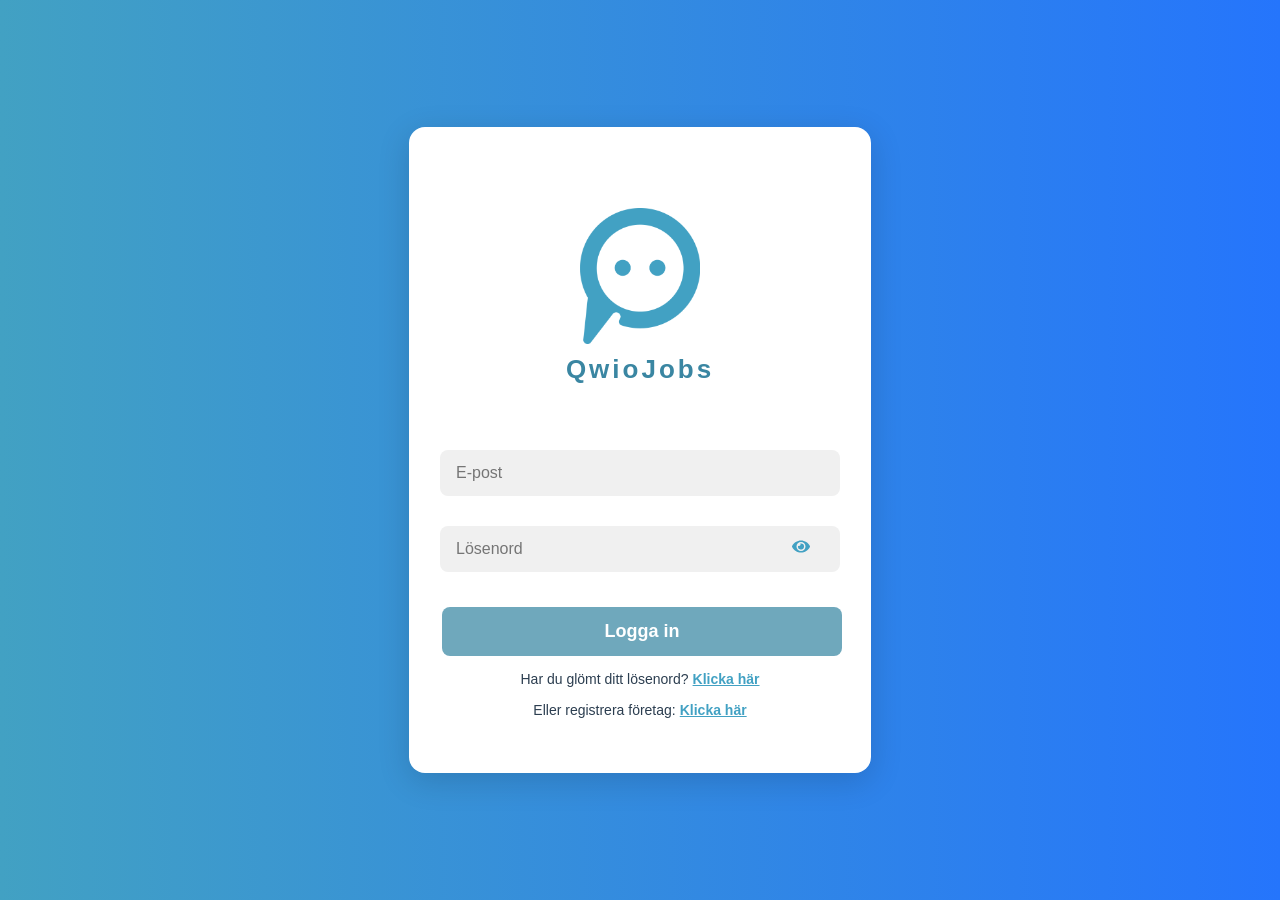
==== commit 739aad03: "Updates" ====
--- a/index.html
+++ b/index.html
@@ -1 +1 @@
-<!doctype html><html lang="en"><head><link href="https://fonts.googleapis.com/css2?family=Poppins:wght@400;600;800&display=swap" rel="stylesheet"><script src="https://cdn.lordicon.com/lordicon.js"></script><meta charset="utf-8"/><link rel="icon" type="image/png" href="/favicon-96x96.png" sizes="96x96"/><link rel="icon" type="image/svg+xml" href="/favicon.svg"/><link rel="shortcut icon" href="/favicon.ico"/><link rel="apple-touch-icon" sizes="180x180" href="/apple-touch-icon.png"/><meta name="apple-mobile-web-app-title" content="QwioJobs"/><meta name="viewport" content="width=device-width,initial-scale=1"/><meta name="theme-color" content="#000000"/><meta name="description" content="QwioJobs is a platform for job seekers and employers to connect with each other."/><link rel="apple-touch-icon" href="/svart.png"/><link rel="manifest" href="/manifest.json"/><title>QwioJobs</title><script defer="defer" src="/static/js/main.0dd55fa0.js"></script><link href="/static/css/main.880baebc.css" rel="stylesheet"></head><body><noscript>You need to enable JavaScript to run this app.</noscript><div id="root"></div></body></html>+<!doctype html><html lang="en"><head><link href="https://fonts.googleapis.com/css2?family=Poppins:wght@400;600;800&display=swap" rel="stylesheet"><script src="https://cdn.lordicon.com/lordicon.js"></script><meta charset="utf-8"/><link rel="icon" type="image/png" href="/favicon-96x96.png" sizes="96x96"/><link rel="icon" type="image/svg+xml" href="/favicon.svg"/><link rel="shortcut icon" href="/favicon.ico"/><link rel="apple-touch-icon" sizes="180x180" href="/apple-touch-icon.png"/><meta name="apple-mobile-web-app-title" content="QwioJobs"/><meta name="viewport" content="width=device-width,initial-scale=1"/><meta name="theme-color" content="#000000"/><meta name="description" content="QwioJobs is a platform for job seekers and employers to connect with each other."/><meta name="robots" content="noindex, nofollow"/><link rel="apple-touch-icon" href="/svart.png"/><link rel="manifest" href="/manifest.json"/><title>QwioJobs</title><script defer="defer" src="/static/js/main.a2e0793e.js"></script><link href="/static/css/main.c3987207.css" rel="stylesheet"></head><body><noscript>You need to enable JavaScript to run this app.</noscript><div id="root"></div></body></html>
--- a/static/css/main.c3987207.css
+++ b/static/css/main.c3987207.css
@@ -0,0 +1,9 @@
+body{-webkit-font-smoothing:antialiased;-moz-osx-font-smoothing:grayscale;font-family:-apple-system,BlinkMacSystemFont,Segoe UI,Roboto,Oxygen,Ubuntu,Cantarell,Fira Sans,Droid Sans,Helvetica Neue,sans-serif}code{font-family:source-code-pro,Menlo,Monaco,Consolas,Courier New,monospace}.App{text-align:center}.App-logo{height:40vmin;pointer-events:none}@media (prefers-reduced-motion:no-preference){.App-logo{animation:App-logo-spin 20s linear infinite}}.App-header{align-items:center;background-color:#282c34;color:#fff;display:flex;flex-direction:column;font-size:calc(10px + 2vmin);justify-content:center;min-height:100vh}.App-link{color:#61dafb}@keyframes App-logo-spin{0%{transform:rotate(0deg)}to{transform:rotate(1turn)}}body,html{background-color:#f0f4f8;overflow-x:hidden}.dashboard-container{display:flex;font-family:Arial;height:100vh;overflow:hidden}.sidebar{background-color:#1e1e2f;bottom:0;box-shadow:2px 0 5px #0003;color:#fff;display:flex;flex-direction:column;left:0;overflow-y:auto;padding:15px;position:fixed;top:0;transition:width .3s ease-in-out;width:250px;z-index:999}.sidebar.closed{width:60px}.sidebar-header{align-items:center;border-bottom:1px solid #fff3;display:flex;flex-direction:column;padding:0 0 10px;position:relative}.sidebar.closed .sidebar-header{border-bottom:none}.hamburger-container{position:absolute;right:8px;top:10px}.hamburger-button{background:none;border:none;cursor:pointer;transition:transform .3s ease}.hamburger-icon{color:#fff;font-size:24px;transition:transform .3s ease}.hamburger-button:hover .hamburger-icon{background-color:none!important;transform:scale(1.2) rotate(180deg)}.logo-container{margin-top:40px}.sidebar-logo{height:auto;margin-bottom:5px;width:60px}.sidebar-title{color:#fff;font-size:20px;margin:0;text-align:center}.sidebar ul{align-items:center;display:flex;flex-direction:column;list-style:none;margin:20px 0 0;padding:0}.sidebar ul li{background:none;border:none;margin:15px 0}.sidebar ul li a{align-items:center;border-radius:5px;color:#fff;display:flex;font-size:16px;font-weight:700;justify-content:center;padding:12px 15px;text-align:center;text-decoration:none;transition:background-color .3s ease,color .3s ease;width:100%}.sidebar ul li a.active,.sidebar ul li a:hover{background-color:#3b3bcfb0;color:#fff}.user-info{border-top:1px solid #fff3;margin-top:auto;padding:15px;text-align:center}.user-avatar{align-items:center;background-color:#9c8bce;border-radius:50%;color:#fff;display:flex;font-size:20px;font-weight:700;height:60px;justify-content:center;margin:0 auto 10px;width:60px}.logout-button{background-color:#ff4d4d;border:none;border-radius:4px;color:#fff;cursor:pointer;font-size:16px;margin-bottom:10px;margin-top:10px;padding:10px 15px;transition:background-color .3s ease;width:100%}.logout-button:hover{background-color:#f66}.content{background:linear-gradient(90deg,#f0f4f8,#d9e2ec);flex:1 1;height:100vh;overflow-y:auto;padding:20px;transition:margin-left .3s ease-in-out}.sidebar-open .content{margin-left:250px}.sidebar-closed .content{margin-left:60px}@media (max-width:768px){.sidebar{width:200px}.sidebar.closed{width:60px}.sidebar-open .content{margin-left:200px}.sidebar-closed .content{margin-left:60px}}.sidebar-notification-bell{cursor:default;display:inline-flex;margin-left:10px;position:relative}.sidebar-notification-bell .bell-icon{color:red;font-size:16px}.sidebar-notification-bell .tooltip{background-color:#000000bf;border-radius:4px;bottom:125%;color:#fff;font-size:12px;left:50%;opacity:0;padding:5px 10px;position:absolute;text-align:center;transform:translateX(-50%);transition:opacity .3s ease,transform .3s ease,font-size .3s ease;visibility:hidden;white-space:nowrap;z-index:10}.sidebar-notification-bell .tooltip:after{border:5px solid #0000;border-top-color:#000000bf;content:"";left:50%;position:absolute;top:100%;transform:translateX(-50%)}.sidebar-notification-bell:hover .tooltip{font-size:10px;opacity:1;transform:translateX(-50%) scale(1.2);visibility:visible}.chart-container h2{font-size:24px}@media (max-width:768px){.sidebar{display:none}.mobile-header{background-color:#1e1e2f;color:#fff;justify-content:space-between;left:0;padding:10px 15px;position:fixed;right:0;top:0;z-index:1000}.mobile-header,.mobile-logo{align-items:center;display:flex}.mobile-logo-img{height:auto;width:60px}.mobile-title{color:#fff;font-size:20px;margin-left:10px}.mobile-hamburger button{background:none;border:none;color:#fff;font-size:24px}.mobile-hamburger button:hover{color:#fff;transform:none}.mobile-menu{background-color:#1e1e2f;color:#fff;left:0;max-height:calc(100vh - 60px);overflow-y:auto;padding:15px;position:fixed;right:0;top:60px;z-index:999}.mobile-menu ul li{background:none!important;border:none!important}.mobile-menu ul li a{background-color:#1e1e2f;border-radius:5px;color:#fff;display:block;font-weight:700;padding:12px 15px;text-decoration:none;transition:background-color .3s ease,color .3s ease}.mobile-menu ul li a.active,.mobile-menu ul li a:hover{background-color:#3b3bcfb0;color:#fff}.content{margin-left:0!important;margin-top:60px}}.superadmin-dashboard{background-color:#f5f7fa;border-radius:8px;box-shadow:0 4px 8px #0000001a;font-family:Arial,sans-serif;margin:0 auto;max-width:1200px;padding:20px}h1{color:#1e1e2f;margin-bottom:30px;text-align:center}.companies,.users{background:#fff;border-radius:8px;box-shadow:0 4px 6px #0000001a;margin-bottom:20px;padding:20px}h2{color:#333;font-size:20px;margin-bottom:15px}ul{list-style:none;padding:0}ul li{align-items:center;border-bottom:1px solid #ddd;display:flex;justify-content:space-between;padding:10px 0}ul li:last-child{border-bottom:none}ul li span{color:#333;cursor:pointer;font-size:16px;transition:color .3s ease}ul li span:hover{color:#2575fc}button{background-color:none;border:none;border-radius:4px;color:#fff;font-size:14px;padding:8px 12px;transition:background-color .3s ease}button:hover{background-color:#1e5fcc}input[type=email],input[type=password],input[type=text]{border:1px solid #ddd;border-radius:4px;box-sizing:border-box;font-size:14px;margin:10px 0;padding:10px;width:calc(100% - 20px)}.error-message,.success-message{border-radius:4px;font-weight:700;margin-bottom:20px;padding:10px}.error-message{background-color:#f8d7da;border:1px solid #f5c2c7;color:#842029}.success-message{background-color:#d1e7dd;border:1px solid #badbcc;color:#0f5132}.add-user-form button,.companies button{font-size:16px;margin-top:10px;width:100%}.users ul{list-style:none;padding:0}.users ul li{align-items:center;border-bottom:1px solid #ddd;display:flex;justify-content:space-between;padding:10px}.users ul li:last-child{border-bottom:none}.users ul li button{background-color:#e74c3c;border:none;border-radius:4px;color:#fff;cursor:pointer;font-size:14px;padding:5px 10px}.users ul li button:hover{background-color:#c0392b}.users h3{color:#333;margin-top:20px}select{background-color:#fff;border:1px solid #ddd;border-radius:4px;box-sizing:border-box;cursor:pointer;font-size:14px;margin:10px 0;padding:10px;width:calc(100% - 20px)}select:hover{border-color:#2575fc}
+
+/*!
+ * Quill Editor v1.3.7
+ * https://quilljs.com/
+ * Copyright (c) 2014, Jason Chen
+ * Copyright (c) 2013, salesforce.com
+ */.ql-container{box-sizing:border-box;font-family:Helvetica,Arial,sans-serif;font-size:13px;height:100%;margin:0;position:relative}.ql-container.ql-disabled .ql-tooltip{visibility:hidden}.ql-container.ql-disabled .ql-editor ul[data-checked]>li:before{pointer-events:none}.ql-clipboard{height:1px;left:-100000px;overflow-y:hidden;position:absolute;top:50%}.ql-clipboard p{margin:0;padding:0}.ql-editor{word-wrap:break-word;box-sizing:border-box;height:100%;line-height:1.42;outline:none;overflow-y:auto;padding:12px 15px;tab-size:4;-moz-tab-size:4;text-align:left;white-space:pre-wrap}.ql-editor>*{cursor:text}.ql-editor blockquote,.ql-editor h1,.ql-editor h2,.ql-editor h3,.ql-editor h4,.ql-editor h5,.ql-editor h6,.ql-editor ol,.ql-editor p,.ql-editor pre,.ql-editor ul{counter-reset:list-1 list-2 list-3 list-4 list-5 list-6 list-7 list-8 list-9;margin:0;padding:0}.ql-editor ol,.ql-editor ul{padding-left:1.5em}.ql-editor ol>li,.ql-editor ul>li{list-style-type:none}.ql-editor ul>li:before{content:"\2022"}.ql-editor ul[data-checked=false],.ql-editor ul[data-checked=true]{pointer-events:none}.ql-editor ul[data-checked=false]>li *,.ql-editor ul[data-checked=true]>li *{pointer-events:all}.ql-editor ul[data-checked=false]>li:before,.ql-editor ul[data-checked=true]>li:before{color:#777;cursor:pointer;pointer-events:all}.ql-editor ul[data-checked=true]>li:before{content:"\2611"}.ql-editor ul[data-checked=false]>li:before{content:"\2610"}.ql-editor li:before{display:inline-block;white-space:nowrap;width:1.2em}.ql-editor li:not(.ql-direction-rtl):before{margin-left:-1.5em;margin-right:.3em;text-align:right}.ql-editor li.ql-direction-rtl:before{margin-left:.3em;margin-right:-1.5em}.ql-editor ol li:not(.ql-direction-rtl),.ql-editor ul li:not(.ql-direction-rtl){padding-left:1.5em}.ql-editor ol li.ql-direction-rtl,.ql-editor ul li.ql-direction-rtl{padding-right:1.5em}.ql-editor ol li{counter-increment:list-0;counter-reset:list-1 list-2 list-3 list-4 list-5 list-6 list-7 list-8 list-9}.ql-editor ol li:before{content:counter(list-0,decimal) ". "}.ql-editor ol li.ql-indent-1{counter-increment:list-1}.ql-editor ol li.ql-indent-1:before{content:counter(list-1,lower-alpha) ". "}.ql-editor ol li.ql-indent-1{counter-reset:list-2 list-3 list-4 list-5 list-6 list-7 list-8 list-9}.ql-editor ol li.ql-indent-2{counter-increment:list-2}.ql-editor ol li.ql-indent-2:before{content:counter(list-2,lower-roman) ". "}.ql-editor ol li.ql-indent-2{counter-reset:list-3 list-4 list-5 list-6 list-7 list-8 list-9}.ql-editor ol li.ql-indent-3{counter-increment:list-3}.ql-editor ol li.ql-indent-3:before{content:counter(list-3,decimal) ". "}.ql-editor ol li.ql-indent-3{counter-reset:list-4 list-5 list-6 list-7 list-8 list-9}.ql-editor ol li.ql-indent-4{counter-increment:list-4}.ql-editor ol li.ql-indent-4:before{content:counter(list-4,lower-alpha) ". "}.ql-editor ol li.ql-indent-4{counter-reset:list-5 list-6 list-7 list-8 list-9}.ql-editor ol li.ql-indent-5{counter-increment:list-5}.ql-editor ol li.ql-indent-5:before{content:counter(list-5,lower-roman) ". "}.ql-editor ol li.ql-indent-5{counter-reset:list-6 list-7 list-8 list-9}.ql-editor ol li.ql-indent-6{counter-increment:list-6}.ql-editor ol li.ql-indent-6:before{content:counter(list-6,decimal) ". "}.ql-editor ol li.ql-indent-6{counter-reset:list-7 list-8 list-9}.ql-editor ol li.ql-indent-7{counter-increment:list-7}.ql-editor ol li.ql-indent-7:before{content:counter(list-7,lower-alpha) ". "}.ql-editor ol li.ql-indent-7{counter-reset:list-8 list-9}.ql-editor ol li.ql-indent-8{counter-increment:list-8}.ql-editor ol li.ql-indent-8:before{content:counter(list-8,lower-roman) ". "}.ql-editor ol li.ql-indent-8{counter-reset:list-9}.ql-editor ol li.ql-indent-9{counter-increment:list-9}.ql-editor ol li.ql-indent-9:before{content:counter(list-9,decimal) ". "}.ql-editor .ql-indent-1:not(.ql-direction-rtl){padding-left:3em}.ql-editor li.ql-indent-1:not(.ql-direction-rtl){padding-left:4.5em}.ql-editor .ql-indent-1.ql-direction-rtl.ql-align-right{padding-right:3em}.ql-editor li.ql-indent-1.ql-direction-rtl.ql-align-right{padding-right:4.5em}.ql-editor .ql-indent-2:not(.ql-direction-rtl){padding-left:6em}.ql-editor li.ql-indent-2:not(.ql-direction-rtl){padding-left:7.5em}.ql-editor .ql-indent-2.ql-direction-rtl.ql-align-right{padding-right:6em}.ql-editor li.ql-indent-2.ql-direction-rtl.ql-align-right{padding-right:7.5em}.ql-editor .ql-indent-3:not(.ql-direction-rtl){padding-left:9em}.ql-editor li.ql-indent-3:not(.ql-direction-rtl){padding-left:10.5em}.ql-editor .ql-indent-3.ql-direction-rtl.ql-align-right{padding-right:9em}.ql-editor li.ql-indent-3.ql-direction-rtl.ql-align-right{padding-right:10.5em}.ql-editor .ql-indent-4:not(.ql-direction-rtl){padding-left:12em}.ql-editor li.ql-indent-4:not(.ql-direction-rtl){padding-left:13.5em}.ql-editor .ql-indent-4.ql-direction-rtl.ql-align-right{padding-right:12em}.ql-editor li.ql-indent-4.ql-direction-rtl.ql-align-right{padding-right:13.5em}.ql-editor .ql-indent-5:not(.ql-direction-rtl){padding-left:15em}.ql-editor li.ql-indent-5:not(.ql-direction-rtl){padding-left:16.5em}.ql-editor .ql-indent-5.ql-direction-rtl.ql-align-right{padding-right:15em}.ql-editor li.ql-indent-5.ql-direction-rtl.ql-align-right{padding-right:16.5em}.ql-editor .ql-indent-6:not(.ql-direction-rtl){padding-left:18em}.ql-editor li.ql-indent-6:not(.ql-direction-rtl){padding-left:19.5em}.ql-editor .ql-indent-6.ql-direction-rtl.ql-align-right{padding-right:18em}.ql-editor li.ql-indent-6.ql-direction-rtl.ql-align-right{padding-right:19.5em}.ql-editor .ql-indent-7:not(.ql-direction-rtl){padding-left:21em}.ql-editor li.ql-indent-7:not(.ql-direction-rtl){padding-left:22.5em}.ql-editor .ql-indent-7.ql-direction-rtl.ql-align-right{padding-right:21em}.ql-editor li.ql-indent-7.ql-direction-rtl.ql-align-right{padding-right:22.5em}.ql-editor .ql-indent-8:not(.ql-direction-rtl){padding-left:24em}.ql-editor li.ql-indent-8:not(.ql-direction-rtl){padding-left:25.5em}.ql-editor .ql-indent-8.ql-direction-rtl.ql-align-right{padding-right:24em}.ql-editor li.ql-indent-8.ql-direction-rtl.ql-align-right{padding-right:25.5em}.ql-editor .ql-indent-9:not(.ql-direction-rtl){padding-left:27em}.ql-editor li.ql-indent-9:not(.ql-direction-rtl){padding-left:28.5em}.ql-editor .ql-indent-9.ql-direction-rtl.ql-align-right{padding-right:27em}.ql-editor li.ql-indent-9.ql-direction-rtl.ql-align-right{padding-right:28.5em}.ql-editor .ql-video{display:block;max-width:100%}.ql-editor .ql-video.ql-align-center{margin:0 auto}.ql-editor .ql-video.ql-align-right{margin:0 0 0 auto}.ql-editor .ql-bg-black{background-color:#000}.ql-editor .ql-bg-red{background-color:#e60000}.ql-editor .ql-bg-orange{background-color:#f90}.ql-editor .ql-bg-yellow{background-color:#ff0}.ql-editor .ql-bg-green{background-color:#008a00}.ql-editor .ql-bg-blue{background-color:#06c}.ql-editor .ql-bg-purple{background-color:#93f}.ql-editor .ql-color-white{color:#fff}.ql-editor .ql-color-red{color:#e60000}.ql-editor .ql-color-orange{color:#f90}.ql-editor .ql-color-yellow{color:#ff0}.ql-editor .ql-color-green{color:#008a00}.ql-editor .ql-color-blue{color:#06c}.ql-editor .ql-color-purple{color:#93f}.ql-editor .ql-font-serif{font-family:Georgia,Times New Roman,serif}.ql-editor .ql-font-monospace{font-family:Monaco,Courier New,monospace}.ql-editor .ql-size-small{font-size:.75em}.ql-editor .ql-size-large{font-size:1.5em}.ql-editor .ql-size-huge{font-size:2.5em}.ql-editor .ql-direction-rtl{direction:rtl;text-align:inherit}.ql-editor .ql-align-center{text-align:center}.ql-editor .ql-align-justify{text-align:justify}.ql-editor .ql-align-right{text-align:right}.ql-editor.ql-blank:before{color:#0009;content:attr(data-placeholder);font-style:italic;left:15px;pointer-events:none;position:absolute;right:15px}.ql-snow .ql-toolbar:after,.ql-snow.ql-toolbar:after{clear:both;content:"";display:table}.ql-snow .ql-toolbar button,.ql-snow.ql-toolbar button{background:none;border:none;cursor:pointer;display:inline-block;float:left;height:24px;padding:3px 5px;width:28px}.ql-snow .ql-toolbar button svg,.ql-snow.ql-toolbar button svg{float:left;height:100%}.ql-snow .ql-toolbar button:active:hover,.ql-snow.ql-toolbar button:active:hover{outline:none}.ql-snow .ql-toolbar input.ql-image[type=file],.ql-snow.ql-toolbar input.ql-image[type=file]{display:none}.ql-snow .ql-toolbar .ql-picker-item.ql-selected,.ql-snow .ql-toolbar .ql-picker-item:hover,.ql-snow .ql-toolbar .ql-picker-label.ql-active,.ql-snow .ql-toolbar .ql-picker-label:hover,.ql-snow .ql-toolbar button.ql-active,.ql-snow .ql-toolbar button:focus,.ql-snow .ql-toolbar button:hover,.ql-snow.ql-toolbar .ql-picker-item.ql-selected,.ql-snow.ql-toolbar .ql-picker-item:hover,.ql-snow.ql-toolbar .ql-picker-label.ql-active,.ql-snow.ql-toolbar .ql-picker-label:hover,.ql-snow.ql-toolbar button.ql-active,.ql-snow.ql-toolbar button:focus,.ql-snow.ql-toolbar button:hover{color:#06c}.ql-snow .ql-toolbar .ql-picker-item.ql-selected .ql-fill,.ql-snow .ql-toolbar .ql-picker-item.ql-selected .ql-stroke.ql-fill,.ql-snow .ql-toolbar .ql-picker-item:hover .ql-fill,.ql-snow .ql-toolbar .ql-picker-item:hover .ql-stroke.ql-fill,.ql-snow .ql-toolbar .ql-picker-label.ql-active .ql-fill,.ql-snow .ql-toolbar .ql-picker-label.ql-active .ql-stroke.ql-fill,.ql-snow .ql-toolbar .ql-picker-label:hover .ql-fill,.ql-snow .ql-toolbar .ql-picker-label:hover .ql-stroke.ql-fill,.ql-snow .ql-toolbar button.ql-active .ql-fill,.ql-snow .ql-toolbar button.ql-active .ql-stroke.ql-fill,.ql-snow .ql-toolbar button:focus .ql-fill,.ql-snow .ql-toolbar button:focus .ql-stroke.ql-fill,.ql-snow .ql-toolbar button:hover .ql-fill,.ql-snow .ql-toolbar button:hover .ql-stroke.ql-fill,.ql-snow.ql-toolbar .ql-picker-item.ql-selected .ql-fill,.ql-snow.ql-toolbar .ql-picker-item.ql-selected .ql-stroke.ql-fill,.ql-snow.ql-toolbar .ql-picker-item:hover .ql-fill,.ql-snow.ql-toolbar .ql-picker-item:hover .ql-stroke.ql-fill,.ql-snow.ql-toolbar .ql-picker-label.ql-active .ql-fill,.ql-snow.ql-toolbar .ql-picker-label.ql-active .ql-stroke.ql-fill,.ql-snow.ql-toolbar .ql-picker-label:hover .ql-fill,.ql-snow.ql-toolbar .ql-picker-label:hover .ql-stroke.ql-fill,.ql-snow.ql-toolbar button.ql-active .ql-fill,.ql-snow.ql-toolbar button.ql-active .ql-stroke.ql-fill,.ql-snow.ql-toolbar button:focus .ql-fill,.ql-snow.ql-toolbar button:focus .ql-stroke.ql-fill,.ql-snow.ql-toolbar button:hover .ql-fill,.ql-snow.ql-toolbar button:hover .ql-stroke.ql-fill{fill:#06c}.ql-snow .ql-toolbar .ql-picker-item.ql-selected .ql-stroke,.ql-snow .ql-toolbar .ql-picker-item.ql-selected .ql-stroke-miter,.ql-snow .ql-toolbar .ql-picker-item:hover .ql-stroke,.ql-snow .ql-toolbar .ql-picker-item:hover .ql-stroke-miter,.ql-snow .ql-toolbar .ql-picker-label.ql-active .ql-stroke,.ql-snow .ql-toolbar .ql-picker-label.ql-active .ql-stroke-miter,.ql-snow .ql-toolbar .ql-picker-label:hover .ql-stroke,.ql-snow .ql-toolbar .ql-picker-label:hover .ql-stroke-miter,.ql-snow .ql-toolbar button.ql-active .ql-stroke,.ql-snow .ql-toolbar button.ql-active .ql-stroke-miter,.ql-snow .ql-toolbar button:focus .ql-stroke,.ql-snow .ql-toolbar button:focus .ql-stroke-miter,.ql-snow .ql-toolbar button:hover .ql-stroke,.ql-snow .ql-toolbar button:hover .ql-stroke-miter,.ql-snow.ql-toolbar .ql-picker-item.ql-selected .ql-stroke,.ql-snow.ql-toolbar .ql-picker-item.ql-selected .ql-stroke-miter,.ql-snow.ql-toolbar .ql-picker-item:hover .ql-stroke,.ql-snow.ql-toolbar .ql-picker-item:hover .ql-stroke-miter,.ql-snow.ql-toolbar .ql-picker-label.ql-active .ql-stroke,.ql-snow.ql-toolbar .ql-picker-label.ql-active .ql-stroke-miter,.ql-snow.ql-toolbar .ql-picker-label:hover .ql-stroke,.ql-snow.ql-toolbar .ql-picker-label:hover .ql-stroke-miter,.ql-snow.ql-toolbar button.ql-active .ql-stroke,.ql-snow.ql-toolbar button.ql-active .ql-stroke-miter,.ql-snow.ql-toolbar button:focus .ql-stroke,.ql-snow.ql-toolbar button:focus .ql-stroke-miter,.ql-snow.ql-toolbar button:hover .ql-stroke,.ql-snow.ql-toolbar button:hover .ql-stroke-miter{stroke:#06c}@media (pointer:coarse){.ql-snow .ql-toolbar button:hover:not(.ql-active),.ql-snow.ql-toolbar button:hover:not(.ql-active){color:#444}.ql-snow .ql-toolbar button:hover:not(.ql-active) .ql-fill,.ql-snow .ql-toolbar button:hover:not(.ql-active) .ql-stroke.ql-fill,.ql-snow.ql-toolbar button:hover:not(.ql-active) .ql-fill,.ql-snow.ql-toolbar button:hover:not(.ql-active) .ql-stroke.ql-fill{fill:#444}.ql-snow .ql-toolbar button:hover:not(.ql-active) .ql-stroke,.ql-snow .ql-toolbar button:hover:not(.ql-active) .ql-stroke-miter,.ql-snow.ql-toolbar button:hover:not(.ql-active) .ql-stroke,.ql-snow.ql-toolbar button:hover:not(.ql-active) .ql-stroke-miter{stroke:#444}}.ql-snow,.ql-snow *{box-sizing:border-box}.ql-snow .ql-hidden{display:none}.ql-snow .ql-out-bottom,.ql-snow .ql-out-top{visibility:hidden}.ql-snow .ql-tooltip{position:absolute;transform:translateY(10px)}.ql-snow .ql-tooltip a{cursor:pointer;text-decoration:none}.ql-snow .ql-tooltip.ql-flip{transform:translateY(-10px)}.ql-snow .ql-formats{display:inline-block;vertical-align:middle}.ql-snow .ql-formats:after{clear:both;content:"";display:table}.ql-snow .ql-stroke{fill:none;stroke:#444;stroke-linecap:round;stroke-linejoin:round;stroke-width:2}.ql-snow .ql-stroke-miter{fill:none;stroke:#444;stroke-miterlimit:10;stroke-width:2}.ql-snow .ql-fill,.ql-snow .ql-stroke.ql-fill{fill:#444}.ql-snow .ql-empty{fill:none}.ql-snow .ql-even{fill-rule:evenodd}.ql-snow .ql-stroke.ql-thin,.ql-snow .ql-thin{stroke-width:1}.ql-snow .ql-transparent{opacity:.4}.ql-snow .ql-direction svg:last-child{display:none}.ql-snow .ql-direction.ql-active svg:last-child{display:inline}.ql-snow .ql-direction.ql-active svg:first-child{display:none}.ql-snow .ql-editor h1{font-size:2em}.ql-snow .ql-editor h2{font-size:1.5em}.ql-snow .ql-editor h3{font-size:1.17em}.ql-snow .ql-editor h4{font-size:1em}.ql-snow .ql-editor h5{font-size:.83em}.ql-snow .ql-editor h6{font-size:.67em}.ql-snow .ql-editor a{text-decoration:underline}.ql-snow .ql-editor blockquote{border-left:4px solid #ccc;margin-bottom:5px;margin-top:5px;padding-left:16px}.ql-snow .ql-editor code,.ql-snow .ql-editor pre{background-color:#f0f0f0;border-radius:3px}.ql-snow .ql-editor pre{margin-bottom:5px;margin-top:5px;padding:5px 10px;white-space:pre-wrap}.ql-snow .ql-editor code{font-size:85%;padding:2px 4px}.ql-snow .ql-editor pre.ql-syntax{background-color:#23241f;color:#f8f8f2;overflow:visible}.ql-snow .ql-editor img{max-width:100%}.ql-snow .ql-picker{color:#444;display:inline-block;float:left;font-size:14px;font-weight:500;height:24px;position:relative;vertical-align:middle}.ql-snow .ql-picker-label{cursor:pointer;display:inline-block;height:100%;padding-left:8px;padding-right:2px;position:relative;width:100%}.ql-snow .ql-picker-label:before{display:inline-block;line-height:22px}.ql-snow .ql-picker-options{background-color:#fff;display:none;min-width:100%;padding:4px 8px;position:absolute;white-space:nowrap}.ql-snow .ql-picker-options .ql-picker-item{cursor:pointer;display:block;padding-bottom:5px;padding-top:5px}.ql-snow .ql-picker.ql-expanded .ql-picker-label{color:#ccc;z-index:2}.ql-snow .ql-picker.ql-expanded .ql-picker-label .ql-fill{fill:#ccc}.ql-snow .ql-picker.ql-expanded .ql-picker-label .ql-stroke{stroke:#ccc}.ql-snow .ql-picker.ql-expanded .ql-picker-options{display:block;margin-top:-1px;top:100%;z-index:1}.ql-snow .ql-color-picker,.ql-snow .ql-icon-picker{width:28px}.ql-snow .ql-color-picker .ql-picker-label,.ql-snow .ql-icon-picker .ql-picker-label{padding:2px 4px}.ql-snow .ql-color-picker .ql-picker-label svg,.ql-snow .ql-icon-picker .ql-picker-label svg{right:4px}.ql-snow .ql-icon-picker .ql-picker-options{padding:4px 0}.ql-snow .ql-icon-picker .ql-picker-item{height:24px;padding:2px 4px;width:24px}.ql-snow .ql-color-picker .ql-picker-options{padding:3px 5px;width:152px}.ql-snow .ql-color-picker .ql-picker-item{border:1px solid #0000;float:left;height:16px;margin:2px;padding:0;width:16px}.ql-snow .ql-picker:not(.ql-color-picker):not(.ql-icon-picker) svg{margin-top:-9px;position:absolute;right:0;top:50%;width:18px}.ql-snow .ql-picker.ql-font .ql-picker-item[data-label]:not([data-label=""]):before,.ql-snow .ql-picker.ql-font .ql-picker-label[data-label]:not([data-label=""]):before,.ql-snow .ql-picker.ql-header .ql-picker-item[data-label]:not([data-label=""]):before,.ql-snow .ql-picker.ql-header .ql-picker-label[data-label]:not([data-label=""]):before,.ql-snow .ql-picker.ql-size .ql-picker-item[data-label]:not([data-label=""]):before,.ql-snow .ql-picker.ql-size .ql-picker-label[data-label]:not([data-label=""]):before{content:attr(data-label)}.ql-snow .ql-picker.ql-header{width:98px}.ql-snow .ql-picker.ql-header .ql-picker-item:before,.ql-snow .ql-picker.ql-header .ql-picker-label:before{content:"Normal"}.ql-snow .ql-picker.ql-header .ql-picker-item[data-value="1"]:before,.ql-snow .ql-picker.ql-header .ql-picker-label[data-value="1"]:before{content:"Heading 1"}.ql-snow .ql-picker.ql-header .ql-picker-item[data-value="2"]:before,.ql-snow .ql-picker.ql-header .ql-picker-label[data-value="2"]:before{content:"Heading 2"}.ql-snow .ql-picker.ql-header .ql-picker-item[data-value="3"]:before,.ql-snow .ql-picker.ql-header .ql-picker-label[data-value="3"]:before{content:"Heading 3"}.ql-snow .ql-picker.ql-header .ql-picker-item[data-value="4"]:before,.ql-snow .ql-picker.ql-header .ql-picker-label[data-value="4"]:before{content:"Heading 4"}.ql-snow .ql-picker.ql-header .ql-picker-item[data-value="5"]:before,.ql-snow .ql-picker.ql-header .ql-picker-label[data-value="5"]:before{content:"Heading 5"}.ql-snow .ql-picker.ql-header .ql-picker-item[data-value="6"]:before,.ql-snow .ql-picker.ql-header .ql-picker-label[data-value="6"]:before{content:"Heading 6"}.ql-snow .ql-picker.ql-header .ql-picker-item[data-value="1"]:before{font-size:2em}.ql-snow .ql-picker.ql-header .ql-picker-item[data-value="2"]:before{font-size:1.5em}.ql-snow .ql-picker.ql-header .ql-picker-item[data-value="3"]:before{font-size:1.17em}.ql-snow .ql-picker.ql-header .ql-picker-item[data-value="4"]:before{font-size:1em}.ql-snow .ql-picker.ql-header .ql-picker-item[data-value="5"]:before{font-size:.83em}.ql-snow .ql-picker.ql-header .ql-picker-item[data-value="6"]:before{font-size:.67em}.ql-snow .ql-picker.ql-font{width:108px}.ql-snow .ql-picker.ql-font .ql-picker-item:before,.ql-snow .ql-picker.ql-font .ql-picker-label:before{content:"Sans Serif"}.ql-snow .ql-picker.ql-font .ql-picker-item[data-value=serif]:before,.ql-snow .ql-picker.ql-font .ql-picker-label[data-value=serif]:before{content:"Serif"}.ql-snow .ql-picker.ql-font .ql-picker-item[data-value=monospace]:before,.ql-snow .ql-picker.ql-font .ql-picker-label[data-value=monospace]:before{content:"Monospace"}.ql-snow .ql-picker.ql-font .ql-picker-item[data-value=serif]:before{font-family:Georgia,Times New Roman,serif}.ql-snow .ql-picker.ql-font .ql-picker-item[data-value=monospace]:before{font-family:Monaco,Courier New,monospace}.ql-snow .ql-picker.ql-size{width:98px}.ql-snow .ql-picker.ql-size .ql-picker-item:before,.ql-snow .ql-picker.ql-size .ql-picker-label:before{content:"Normal"}.ql-snow .ql-picker.ql-size .ql-picker-item[data-value=small]:before,.ql-snow .ql-picker.ql-size .ql-picker-label[data-value=small]:before{content:"Small"}.ql-snow .ql-picker.ql-size .ql-picker-item[data-value=large]:before,.ql-snow .ql-picker.ql-size .ql-picker-label[data-value=large]:before{content:"Large"}.ql-snow .ql-picker.ql-size .ql-picker-item[data-value=huge]:before,.ql-snow .ql-picker.ql-size .ql-picker-label[data-value=huge]:before{content:"Huge"}.ql-snow .ql-picker.ql-size .ql-picker-item[data-value=small]:before{font-size:10px}.ql-snow .ql-picker.ql-size .ql-picker-item[data-value=large]:before{font-size:18px}.ql-snow .ql-picker.ql-size .ql-picker-item[data-value=huge]:before{font-size:32px}.ql-snow .ql-color-picker.ql-background .ql-picker-item{background-color:#fff}.ql-snow .ql-color-picker.ql-color .ql-picker-item{background-color:#000}.ql-toolbar.ql-snow{border:1px solid #ccc;box-sizing:border-box;font-family:Helvetica Neue,Helvetica,Arial,sans-serif;padding:8px}.ql-toolbar.ql-snow .ql-formats{margin-right:15px}.ql-toolbar.ql-snow .ql-picker-label{border:1px solid #0000}.ql-toolbar.ql-snow .ql-picker-options{border:1px solid #0000;box-shadow:0 2px 8px #0003}.ql-toolbar.ql-snow .ql-picker.ql-expanded .ql-picker-label,.ql-toolbar.ql-snow .ql-picker.ql-expanded .ql-picker-options{border-color:#ccc}.ql-toolbar.ql-snow .ql-color-picker .ql-picker-item.ql-selected,.ql-toolbar.ql-snow .ql-color-picker .ql-picker-item:hover{border-color:#000}.ql-toolbar.ql-snow+.ql-container.ql-snow{border-top:0}.ql-snow .ql-tooltip{background-color:#fff;border:1px solid #ccc;box-shadow:0 0 5px #ddd;color:#444;padding:5px 12px;white-space:nowrap}.ql-snow .ql-tooltip:before{content:"Visit URL:";line-height:26px;margin-right:8px}.ql-snow .ql-tooltip input[type=text]{border:1px solid #ccc;display:none;font-size:13px;height:26px;margin:0;padding:3px 5px;width:170px}.ql-snow .ql-tooltip a.ql-preview{display:inline-block;max-width:200px;overflow-x:hidden;text-overflow:ellipsis;vertical-align:top}.ql-snow .ql-tooltip a.ql-action:after{border-right:1px solid #ccc;content:"Edit";margin-left:16px;padding-right:8px}.ql-snow .ql-tooltip a.ql-remove:before{content:"Remove";margin-left:8px}.ql-snow .ql-tooltip a{line-height:26px}.ql-snow .ql-tooltip.ql-editing a.ql-preview,.ql-snow .ql-tooltip.ql-editing a.ql-remove{display:none}.ql-snow .ql-tooltip.ql-editing input[type=text]{display:inline-block}.ql-snow .ql-tooltip.ql-editing a.ql-action:after{border-right:0;content:"Save";padding-right:0}.ql-snow .ql-tooltip[data-mode=link]:before{content:"Enter link:"}.ql-snow .ql-tooltip[data-mode=formula]:before{content:"Enter formula:"}.ql-snow .ql-tooltip[data-mode=video]:before{content:"Enter video:"}.ql-snow a{color:#06c}.ql-container.ql-snow{border:1px solid #ccc}.job-landing-page .job-location .location-icon,.job-landing-page .job-location .location-text{color:#fff!important}.apply-button:hover{background-color:#ffdb4d;transform:translateY(-4px)}.job-description{background:#fff;border-radius:8px;box-shadow:0 4px 12px #0000001a;margin:60px auto;max-width:900px;padding:30px 20px;text-align:left}.job-description-content{color:#444;font-size:18px;line-height:1.7;margin-top:20px}.job-icon{color:#555;font-size:26px;margin-right:10px;vertical-align:middle}.application-form-container{border-radius:10px}.application-form h2{color:#17365d;font-size:32px;margin-bottom:25px;text-align:center}.input-group{background:#fefefe;border:1px solid #e0e0e0;border-radius:6px;padding:12px 14px}.input-icon{color:#888}.error-message,.success-message{font-size:16px;margin-top:20px;text-align:center}.success-message{color:#28a745}.why-apply{grid-gap:20px;background:#fff;border-radius:8px;box-shadow:0 4px 12px #0000001a;display:grid;gap:20px;grid-template-columns:1fr;margin:60px auto;margin:40px auto;max-width:900px;max-width:1200px;padding:40px 20px;padding:0 20px;text-align:center}@media (min-width:600px){.why-apply{grid-template-columns:repeat(2,1fr)}}@media (min-width:900px){.why-apply{grid-template-columns:repeat(3,1fr)}}.why-apply-item{align-items:flex-start;background:#fff;border-radius:8px;box-shadow:0 4px 12px #0000001a;display:flex;padding:20px}.why-apply-item .benefit-icon{color:#28a745;font-size:30px;margin-right:15px}.why-apply-text h3{color:#0a2342;font-size:20px;margin:0 0 10px}.why-apply-text p{color:#555;font-size:16px;margin:0}.checkbox-label input{margin-right:8px}.job-grid{grid-template-columns:repeat(auto-fit,minmax(280px,1fr))}.job-card{align-items:center;background:linear-gradient(135deg,#fff,#b6ddff)!important;border-radius:10px;display:flex;flex-direction:column;justify-content:space-between;padding:20px;transition:transform .3s ease-in-out,box-shadow .3s ease-in-out}.job-card:hover{box-shadow:0 4px 15px #00000026}.published-jobs{margin-bottom:70px}.published-jobs .job-location{align-items:center;color:#282828!important;display:flex;font-size:22px;font-weight:700;justify-content:center;margin-bottom:8px}.published-jobs .job-location .location-icon{color:#282828!important;margin-right:10px}.published-jobs .job-location .location-text{color:#282828!important}.job-actions{display:flex;gap:15px;justify-content:center;margin-top:15px}.job-actions a{border-radius:5px;color:#fff;padding:0;text-decoration:none}.published-jobs .icon{background:none!important;border:none!important;color:#282828!important;cursor:pointer;font-size:24px;padding:5px;transition:transform .2s ease}button{margin-left:10px;margin-top:-8px}button,button:hover{background:none;color:#202020;cursor:pointer}.published-jobs .delete-icon,.published-jobs .edit-icon,.published-jobs .globe-icon,.published-jobs .members-button{border-radius:5px;color:#202020;padding:5px 10px}.published-jobs .add-button{align-items:center;background-color:#4c64c236!important;border:none!important;border-radius:5px;color:#282828!important;color:#fff;cursor:pointer;display:flex;justify-content:center;margin:0 auto;padding:5px 10px}.published-jobs .add-icon{color:inherit!important;font-size:24px}.popup-overlay{background:#0006;height:100%;width:100%}.popup{box-shadow:0 4px 10px #0003;text-align:center}.popup h2{margin-bottom:10px}.popup button{border:none;border-radius:5px;cursor:pointer;font-weight:700;margin:10px;padding:10px 20px;transition:background .2s ease}.confirm-delete-button{background:#ff4d4d;color:#fff}.confirm-delete-button:hover{background:#c00}.cancel-delete-button{background:#ccc;color:#000}.cancel-delete-button:hover{background:#aaa}@media (max-width:768px){.job-grid{grid-template-columns:1fr}}.published-jobs h3{color:#282828}.members-popup{background:#fff;border-radius:10px;box-shadow:0 8px 20px #0000004d;display:flex;flex-direction:column;max-width:90%;overflow:hidden;text-align:left;width:400px}.members-popup-header{background:#0084ff;color:#fff;padding:15px;text-align:center}.members-popup-body{max-height:300px;overflow-y:auto;padding:15px}.members-popup-item{align-items:center;border-bottom:1px solid #eee;display:flex;padding:10px}.members-popup-item:last-child{border-bottom:none}.members-popup-item label{align-items:center;cursor:pointer;display:flex}.members-popup-item input[type=checkbox]{cursor:pointer;margin-right:10px;transform:scale(1.2)}.member-info{display:flex;flex-direction:column}.member-name{font-weight:700}.member-role{background:#e6f0ff;border-radius:5px;color:#0084ff;font-size:12px;margin-top:3px;padding:2px 6px}.members-popup-footer{background:#f9f9f9;display:flex;justify-content:space-between;padding:15px}.btn-cancel,.btn-save{border:none;border-radius:5px;cursor:pointer;font-weight:700;padding:10px 20px}.btn-save{background:#0084ff;color:#fff}.btn-save:hover{background:#006bb3}.btn-cancel{background:#ccc;color:#333}.btn-cancel:hover{background:#b3b3b3}.visitor-count{align-items:center;display:flex;font-size:14px;right:10px}.statistics-icon,.visitor-count{color:#282828;position:absolute;top:10px}.statistics-icon{cursor:pointer;font-size:20px;left:10px;transition:transform .2s ease}.statistics-icon:hover{transform:scale(1.2)}.conversion-chart{margin:20px 0;text-align:left}.conversion-chart-container{background-color:#e0e0e0;border:1px solid #ccc;border-radius:4px;height:25px;overflow:hidden;width:100%}.conversion-bar{background:linear-gradient(90deg,#0084ff,#00c6ff);height:100%;transition:width .5s ease}.pie-chart-container{margin:20px 0;text-align:center}.pie-chart{border-radius:50%;height:150px;margin:0 auto;width:150px}.pie-chart-legend{display:inline-block;margin-top:10px;text-align:left}.pie-chart-legend div{align-items:center;display:flex;margin-bottom:4px}.legend-color{height:12px;margin-right:6px;width:12px}.job-location-popup{align-items:center;color:#282828;display:flex;font-size:18px;justify-content:flex-start;margin-bottom:10px;width:100%}.job-location-popup .location-icon{margin-right:5px}.referrer-stats{margin-top:20px;text-align:left}.referrer-stats h3{color:#282828;margin-bottom:10px}.referrer-stats p{font-size:16px;margin:5px 0}.referrer-container{background:#f5f5f5;border-radius:8px;display:flex;flex-direction:column;gap:20px;margin-top:20px;padding:15px}.application-referrer-stats,.referrer-stats{background:#fff;border-radius:8px;box-shadow:0 2px 5px #0000001a;padding:15px}.application-referrer-stats h3,.referrer-stats h3{color:#333;margin-bottom:10px}.application-referrer-stats p,.referrer-stats p{color:#555;font-size:16px;margin:5px 0}.why-apply-add-section,.why-apply-edit-section{margin-top:20px;text-align:left}.checkbox-label{align-items:center;display:flex;font-size:16px;margin-bottom:10px}.reason-heading{color:#0a2342;font-size:20px;font-weight:700;margin-bottom:15px;text-align:center}.why-apply-add,.why-apply-edit{background:#fff;border:1px solid #ddd;border-radius:8px;margin-top:10px;padding:20px}.reason-card{background:#f9f9f9;border:1px solid #ddd;border-radius:8px;margin-bottom:15px;padding:15px}.reason-input-group{display:flex;flex-direction:column;margin-bottom:10px}.reason-input-group label{color:#333;font-size:14px;margin-bottom:4px}.reason-input-group input,.reason-input-group textarea{border:1px solid #ccc;border-radius:4px;font-size:14px;padding:8px}.remove-reason-btn{background:#ff4d4d;border:none;border-radius:4px;color:#fff;cursor:pointer;font-size:14px;margin-top:5px;padding:8px 12px;transition:background .3s}.remove-reason-btn:hover{background:#c00}.add-reason-btn{background:#0084ff;border:none;border-radius:4px;color:#fff;cursor:pointer;display:block;font-size:14px;margin:0 auto;padding:10px 15px;transition:background .3s}.add-reason-btn:hover{background:#006bb3}.screen-questions-edit,.screen-questions-section{background-color:#fefefe;border:1px solid #e0e0e0;border-radius:8px;margin-bottom:20px;padding:15px}.screen-question-input{background-color:#f9f9f9;border:1px solid #ccc;border-radius:8px;margin-bottom:15px;padding:15px}.screen-question-input input[type=text]{border:1px solid #ddd;border-radius:4px;font-size:16px;margin-bottom:10px;padding:8px;width:100%}.screen-question-answer-options{margin-bottom:10px}.screen-question-answer-options span{color:#333;font-size:16px;font-weight:700;margin-right:10px}.screen-question-answer-options label{color:#333;font-size:16px;margin-right:15px}.screen-question-input button{background-color:#ff4d4d;border:none;border-radius:4px;color:#fff;cursor:pointer;font-size:14px;padding:8px 12px;transition:background .3s}.screen-question-input button:hover{background-color:#c00}.sponsor-button{background-color:#fc0;border:none;border-radius:5px;color:#222;cursor:pointer;display:block;font-weight:700;margin-top:10px;padding:8px 12px;transition:background .3s ease;width:100%}.sponsor-button:hover{background-color:#ffdb4d}.sponsor-popup{background:#fff;border-radius:8px;box-shadow:0 4px 10px #0003;max-width:600px;padding:30px 40px;text-align:center;width:90%}.sponsor-popup h2{color:#17365d;margin-bottom:20px}.sponsor-package{border:1px solid #ddd;border-radius:8px;margin:10px 0;padding:15px;transition:transform .3s ease}.sponsor-package:hover{transform:translateY(-3px)}.sponsor-package h3{color:#0a2342;font-size:20px;margin:0}.sponsor-package p{color:#555;margin:5px 0}.sponsor-package button{background-color:#17365d;border:none;border-radius:4px;color:#fff;cursor:pointer;margin-top:10px;padding:8px 16px;transition:background .3s ease}.sponsor-package button:hover{background-color:#0a2342}.confirm-popup .popup{max-width:400px}.verification-popup{animation:fadeIn .5s ease-in-out;background-color:#d4edda;border:2px solid #28a745;color:#155724}.sponsor-banner{border-radius:5px;display:inline-block;font-size:1rem;font-weight:700;margin-top:10px;padding:10px 16px;text-align:center;transition:background-color .3s ease,color .3s ease}.sponsor-banner.pending{background-color:#d3d3d3;color:#333}.sponsor-banner.sponsored{background-color:#4caf50;color:#fff}.job-applications{font-family:Arial,sans-serif;margin:0 auto 50px;max-width:1400px;padding:20px;text-align:center}.job-applications .job-details span{color:#333;font-size:16px}.job-applications .job-grid .job-card button{background-color:#0084ff;border:none;border-radius:50px;box-shadow:0 4px 10px #0003;color:#fff;cursor:pointer;font-size:14px;font-weight:400;margin-top:15px;padding:10px 12px;transition:all .3s ease}.job-applications .job-grid .job-card button:hover{background-color:#0056b3}.back-button{background-color:#2575fc;border:none;border-radius:50px;box-shadow:0 4px 10px #0003;color:#fff;cursor:pointer;display:block;font-size:12px;font-weight:700;margin-bottom:60px;margin-left:0;margin-top:-20px;padding:14px 32px;position:relative;text-align:left;transition:all .3s ease;z-index:10}@media (max-width:768px){.back-button{margin-left:auto;margin-right:auto}}.filter-buttons{display:flex;flex-wrap:wrap;gap:8px;justify-content:center;margin-bottom:20px;margin-top:-80px}.filter-buttons button{background:#e0e0e0;border:none;border-radius:20px;cursor:pointer;font-size:11px;font-weight:600;padding:4px 8px;transition:all .3s ease}.filter-buttons button.active{background:#2575fc;color:#fff}.filter-buttons button:hover{background:#1e5bbf;color:#fff;transform:scale(1.05)}.search-container{display:inline-block;margin-bottom:20px;position:relative}.search-icon{color:#555;font-size:18px;margin-right:8px;vertical-align:middle}.search-container input{border:1px solid #ddd;border-radius:10px;font-size:14px;padding:8px 36px 8px 12px;transition:border .3s;width:200px}.search-container input:focus{border-color:#869abd;outline:none}.clear-search-button{background:#0000;border:none;color:#555;cursor:pointer;font-size:16px;padding:0;position:absolute;right:8px;top:69%;transform:translateY(-50%)}.job-grid{grid-gap:20px;display:grid;gap:20px;grid-template-columns:repeat(auto-fit,minmax(300px,1fr));margin-top:20px;padding:0 15px}.job-card{background:#fff;border-radius:12px;box-shadow:0 2px 10px #0000001a;padding:25px;position:relative;text-align:center;transition:transform .3s ease-in-out}.job-card h3{color:#3e3e3e;font-size:16px;font-weight:700;margin-bottom:20px;margin-top:20px}.job-card:hover{transform:translateY(-5px)}.job-location{color:#232323!important;font-weight:400!important}.job-location .location-icon{color:#222!important}.applications-grid{grid-gap:20px;display:grid;gap:20px;grid-template-columns:repeat(auto-fit,minmax(280px,1fr));margin-top:20px;padding:0 15px}.application-card{align-items:center;background:#f8f9fa;border-radius:10px;box-shadow:0 2px 10px #0000001a;display:flex;justify-content:space-between;min-height:100px;padding:20px;position:relative;transition:transform .3s ease}.application-card:hover{transform:translateY(-3px)}.status-icons{display:flex;gap:10px;left:12px;position:absolute;top:12px}.status-icon{font-size:18px}.disqualified{color:#dc3545}.contacted-banner,.disqualified-banner,.hired-banner,.interview-banner{align-items:center;border-radius:4px;display:inline-flex;font-size:14px;font-weight:700;left:-7px;padding:8px 12px;position:absolute;top:-10px}.contacted-banner{background-color:#19426b;color:#fff}.hired-banner{background-color:#6ad583;color:#fff}.disqualified-banner{background-color:#dc3545;color:#fff}.interview-banner{background-color:#8451be;color:#fff}.contacted-icon,.disqualified-icon,.hired-icon,.interview-icon{color:#fff;font-size:16px;margin-left:5px}.application-info{flex:1 1;margin-left:70px;min-height:80px;text-align:left}.application-info h4{color:#444;cursor:pointer;font-size:18px;margin-bottom:8px;transition:color .2s ease-in-out}.application-info h4:hover{color:#1e5bbf}.opened-banner{align-items:center;background:#d4edda;border-radius:5px;color:#155724;display:flex;font-size:14px;font-weight:700;margin-top:12px;padding:8px 12px}.check-icon{color:#28a745;margin-right:5px}.rating{display:flex;gap:5px;margin-top:15px}.star{color:#ccc;cursor:pointer;font-size:18px;transition:color .2s ease-in-out}.star.filled,.star:hover{color:#f8b400}.time-ago{align-items:center;color:#67c57d;display:flex;font-size:12px;font-weight:700;position:absolute;right:12px;top:12px}.clock-icon{color:#67c57d;margin-right:5px}.popup{border-radius:12px;box-shadow:0 4px 15px #0000004d;max-height:90vh;max-width:800px;overflow-y:auto;padding:25px}.popup-close{color:#555;right:10px;transition:color .2s ease-in-out}.popup-close:hover{color:#000}.popup-rating{display:flex;gap:5px;justify-content:center;margin-bottom:15px}.popup .check-icon{font-size:16px}.popup .toggle-label{font-size:12px}.popup-toggles{border-bottom:1px solid #ddd;justify-content:space-around;margin-bottom:20px;padding-bottom:10px}.popup-toggles,.toggle-item{align-items:center;display:flex}.toggle-item{gap:5px}.toggle-label{font-weight:700}.comment-section{border:1px solid #eee;border-radius:8px;margin:20px 0;padding:15px}.comment-section h3{margin-bottom:10px}.comment-section textarea{border:1px solid #ddd;border-radius:6px;font-size:14px;height:46px;margin:10px 0;padding:12px;resize:vertical;width:96%}.comment-section button{background:#2575fc;border:none;border-radius:6px;color:#fff;cursor:pointer;font-size:14px;padding:10px 20px;transition:background .3s;width:100%}.comment-section button:hover{background:#1e5bbf}.comments-list{margin-bottom:15px}.comment{background:#f8f9fa;border-left:3px solid #2575fc;border-radius:4px;margin:8px 0;padding:10px}.comment-date{color:#777;font-size:12px;margin-top:4px}.comment-wrapper{align-items:center;display:flex;justify-content:space-between}.comment-actions{display:flex;gap:8px}.action-icon{color:#555;cursor:pointer;font-size:14px;transition:color .2s ease-in-out}.action-icon:hover{color:#2575fc}.editing-comment{display:flex;flex-direction:column}.edit-actions{display:flex;gap:8px;justify-content:flex-end;margin-top:5px}.switch{display:inline-block;height:24px;position:relative;width:50px}.switch input{height:0;opacity:0;width:0}.slider{background-color:#ccc;border-radius:24px;bottom:0;cursor:pointer;left:0;right:0;top:0}.slider,.slider:before{position:absolute;transition:.4s}.slider:before{background-color:#fff;border-radius:50%;bottom:3px;content:"";height:18px;left:3px;width:18px}input:checked+.slider{background-color:#67c57d}input:checked+.slider:before{transform:translateX(26px)}.popup .switch{height:20px;width:40px}.popup .switch .slider{border-radius:20px}.popup .switch .slider:before{bottom:2px;height:16px;left:2px;width:16px}.popup .switch input:checked+.slider:before{transform:translateX(20px)}.delete-application-button{background:#dc3545;border:none;border-radius:6px;color:#fff;cursor:pointer;font-size:14px;padding:10px 20px;transition:background .3s}.delete-application-button:hover{background:#bb2d3b}.action-buttons-row{display:flex;gap:10px;margin-top:15px}.details-button{background:#2575fc;border:none;border-radius:6px;color:#fff;cursor:pointer;font-size:14px;padding:10px 20px;transition:background .3s}.details-button:hover{background:#1e5bbf}.confirmation-overlay{align-items:center;background:#00000080;display:flex;height:100%;justify-content:center;left:0;position:fixed;top:0;width:100%;z-index:1100}.confirmation-popup{background:#fff;border-radius:8px;max-width:400px;padding:20px;text-align:center;width:90%}.confirmation-buttons{display:flex;justify-content:space-around;margin-top:20px}.cancel-button,.confirm-button{border:none;border-radius:6px;cursor:pointer;font-size:14px;padding:10px 20px}.confirm-button{background:#dc3545;color:#fff}.cancel-button{background:#2575fc;color:#fff}@media (min-width:1200px){.applications-grid{grid-template-columns:repeat(4,1fr)}}@media (max-width:768px){.application-card{padding:15px}.application-info h4{font-size:16px}.filter-buttons button{font-size:12px;padding:5px 12px}.popup{padding:20px}.action-buttons-row{flex-direction:column;gap:10px}.job-applications{margin-bottom:100px!important;margin-top:50px;padding:0;width:100%}}.avatar-container{left:15px;position:absolute;top:50%;transform:translateY(-50%)}.avatar-circle{align-items:center;background-color:#2575fc;border-radius:50%;box-shadow:0 2px 4px #0000001a;color:#fff;display:flex;font-size:18px;font-weight:700;height:50px;justify-content:center;width:50px}.popup p a{color:#2575fc;font-weight:700;text-decoration:underline}.popup p a:hover{color:#1e5bbf}.notification-clock{cursor:default;position:absolute;right:10px;top:10px}.notification-clock .tooltip{background-color:#000000bf;border-radius:4px;bottom:125%;color:#fff;font-size:12px;left:50%;opacity:0;padding:5px 10px;position:absolute;text-align:center;transform:translateX(-50%);transition:opacity .3s ease,transform .3s ease,font-size .3s ease;visibility:hidden;white-space:nowrap;z-index:10}.notification-clock .tooltip:after{border:5px solid #0000;border-top-color:#000000bf;content:"";left:50%;position:absolute;top:100%;transform:translateX(-50%)}.notification-clock:hover .tooltip{font-size:16px;opacity:1;transform:translateX(-50%) scale(1.2);visibility:visible}.job-location{margin:10px 0}.job-location .location-icon{color:#222;font-weight:700;margin-right:5px}@media (max-width:768px){.notification-clock{display:block;margin:0 auto;position:relative;right:0;top:0}.notification-clock .tooltip{left:50%;transform:translateX(-50%)}.filter-buttons{grid-gap:20px;display:grid;gap:20px;grid-template-columns:repeat(3,1fr);margin-left:-6px;margin-top:0;max-width:500px;width:100%}.filter-buttons button{text-align:center;width:100%}.popup-toggles{grid-gap:10px;border-bottom:1px solid #ddd;display:grid;gap:10px;grid-template-columns:repeat(3,1fr);justify-items:center;margin-bottom:20px;padding:15px 10px}.toggle-item{align-items:center;display:flex;flex-direction:column;gap:5px;justify-content:center;width:100%}.toggle-label{font-size:14px;text-align:center}}.duplicate-banner{background-color:#ff6161;border-radius:4px;color:#fff;font-size:12px;font-weight:700;left:5px;padding:5px 10px;position:absolute;top:-10px;z-index:1}.file-button{background:linear-gradient(135deg,#2575fc,#6a82fb);border:none;border-radius:30px;box-shadow:0 4px 6px #0000001a;color:#fff;cursor:pointer;font-size:14px;padding:10px 20px;transition:background .3s ease,transform .2s ease}.file-button:hover{background:linear-gradient(135deg,#1e5bbf,#5677e7);transform:translateY(-2px)}.file-popup-overlay{align-items:center;background:#0000004d;display:flex;height:100%;justify-content:center;left:0;position:fixed;top:0;width:100%;z-index:1100}.file-popup{background:#fff;border-radius:4px;box-shadow:0 4px 15px #0000004d;margin:0;max-width:none;padding:20px;position:relative;width:92%}.file-popup .popup-close{color:#555;cursor:pointer;font-size:24px;position:absolute;right:10px;top:10px;transition:color .2s ease-in-out}.file-popup .popup-close:hover{color:#000}.download-button{background:#2575fc;border-radius:30px;color:#fff;display:inline-block;font-size:14px;margin-top:10px;padding:10px 20px;text-decoration:none;transition:background .3s ease,transform .2s ease}.download-button:hover{background:#1e5bbf;transform:translateY(-2px)}.no-preview{padding:20px;text-align:center}.loading-spinner{align-items:center;border-top:6px solid #09f!important;display:flex;flex-direction:column;justify-content:center;padding:0}.spinner{display:none}.more-info-section{background:none!important;border:none!important;border:2px solid #2575fc;border-radius:8px;margin-top:0;text-align:left}.more-info-toggle{background-color:#2575fc;border:none;border-radius:4px;color:#fff;cursor:pointer;font-size:14px;font-weight:700;margin-bottom:-20px!important;margin-left:-2px!important;margin-top:-20px!important;padding:8px 16px}.more-info-toggle:hover{background:#1e5bbf}.screening-answers{margin-top:10px}.screening-answer{margin-bottom:10px}.dashboard-stats-container{border-radius:10px;font-family:Arial,sans-serif;margin:20px auto;max-width:1200px;padding:40px 20px;text-align:center}.stats-grid{grid-gap:20px;display:grid;gap:20px;grid-template-columns:repeat(auto-fit,minmax(240px,1fr));margin-bottom:40px}.stat-card{background:linear-gradient(135deg,#fff,#f0f8ff);border-radius:10px;box-shadow:0 4px 12px #00000014;overflow:hidden;padding:30px 20px;position:relative;transition:transform .3s ease,box-shadow .3s ease}.stat-card:hover{box-shadow:0 6px 16px #0000001f;transform:translateY(-5px)}.stat-card:after{background:linear-gradient(120deg,#0000,#ffffff4d,#0000);content:"";height:100%;left:-50%;position:absolute;top:0;transform:skewX(-25deg);width:100%}.icon-container{color:#67a7e0;font-size:36px;margin-bottom:15px}.stat-card h3{color:#555;font-size:20px;margin-bottom:15px}.stat-card p{color:#333;font-size:32px;font-weight:700;margin:0}.stat-card.total{background:linear-gradient(135deg,#fff4e6,#ffe8cc)}.loading-text{color:#777;font-size:20px}.spinner{animation:spin 1s linear infinite;border:4px solid #0000001a;border-left-color:#09f;border-radius:50%;height:40px;margin:50px auto;width:40px}.chart-container{background:#fafafa;border-radius:10px;box-shadow:0 4px 12px #0000000d;margin:40px auto;max-width:800px;padding:20px;text-align:left}.chart-container h2{color:#333;font-size:28px;margin-bottom:20px;text-align:center}.chart{display:flex;flex-direction:column;gap:15px}.chart-bar{align-items:center;display:flex}.chart-label{color:#555;font-size:16px;width:150px}.bar-wrapper{background:#e0e0e0;border-radius:5px;flex:1 1;height:28px;margin-left:10px;overflow:hidden;position:relative}.bar{border-radius:5px 0 0 5px;height:100%;transition:width 1s ease-out}.bar-hired{background:linear-gradient(90deg,#4caf50,#81c784)}.bar-disqualified{background:linear-gradient(90deg,#f44336,#e57373)}.bar-contacted{background:linear-gradient(90deg,#2196f3,#64b5f6)}.bar-interview{background:linear-gradient(90deg,#ff9800,#ffb74d)}.bar-opened{background:linear-gradient(90deg,#9e9e9e,#bdbdbd)}.bar-value{align-items:center;color:#fff;display:flex;font-size:16px;font-weight:700;height:100%;position:absolute;right:10px;top:0}.device-stats-section,.user-insights{background:#fff;border-radius:10px;box-shadow:0 4px 12px #00000014;margin-left:auto;margin-right:auto;margin-top:40px;max-width:800px;padding:30px 20px}.device-stats-header{align-items:center;display:flex;justify-content:center;margin-bottom:10px}.device-stats-header h2{color:#333;font-size:28px;margin:0}.user-insights-header{align-items:center;display:flex;gap:15px;justify-content:center;margin-bottom:10px}.user-insights-header h2{color:#333;font-size:28px;margin:0}.device-stats-subtitle,.user-insights-subtitle{color:#777;font-size:16px;margin-bottom:20px;text-align:center}.user-list{list-style:none;margin:0;padding:0}.insights-avatar{align-items:center;background:#67a7e0;border-radius:50%;color:#fff;display:flex;font-size:16px;font-weight:700;height:35px;justify-content:center;margin-right:10px;width:35px}.insights-name{color:#333;flex:1 1;font-size:18px;text-align:left}.user-item{align-items:center;border:1px solid #e0e0e0;border-radius:6px;cursor:pointer;display:flex;justify-content:flex-start;margin-bottom:10px;padding:12px 20px;transition:background-color .3s ease,transform .3s ease}.user-item:hover{background-color:#f0f8ff;transform:translateX(5px)}.modal-overlay{bottom:0;right:0}.modal{background:#fff;border-radius:10px;box-shadow:0 4px 12px #0000001a;max-width:500px;padding:30px;position:relative;text-align:left;width:90%}.modal h3{color:#333;font-size:22px;margin-top:0}.modal ul{list-style:none;margin:0;padding:0}.modal ul li{border-bottom:1px solid #eee;padding:8px 0}.modal button{background:#2196f3;border:none;border-radius:6px;color:#fff;cursor:pointer;margin-top:20px;padding:10px 20px;transition:background-color .3s ease}.modal button:hover{background:#1976d2}.tabs{display:flex;justify-content:center;margin-bottom:20px}.tabs button{background:none;border:none;color:#555;cursor:pointer;font-size:16px;padding:10px 15px;transition:color .3s ease}.tabs button.active{border-bottom:2px solid #2196f3;color:#2196f3}.user-stats{list-style:none;margin:20px 0;padding:0}.user-stats li{border-bottom:1px solid #eee;padding:8px 0}@media (max-width:768px){.chart-container,.dashboard-stats-container,.device-stats-section,.user-insights{margin-left:-12px;max-width:96%;width:96%}.user-insights{margin-bottom:50px!important}}.mc-manage-companies{background-color:#f7f7f7;font-family:Arial,Helvetica,sans-serif;margin:0 auto;max-width:900px;padding:20px}#mc-title{color:#333;font-size:2rem;margin-bottom:20px;text-align:center}.mc-top-buttons{margin-bottom:20px;text-align:right}.mc-btn{background-color:#3498db;border:none;border-radius:4px;color:#fff;cursor:pointer;font-size:1rem;padding:10px 20px;transition:background-color .3s ease}.mc-btn:hover{background-color:#2980b9}.mc-add-btn{background-color:#2ecc71}.mc-add-btn:hover{background-color:#27ae60}.mc-edit-btn{background-color:#f1c40f}.mc-edit-btn:hover{background-color:#f39c12}.mc-delete-btn{background-color:#e74c3c}.mc-delete-btn:hover{background-color:#c0392b}.mc-cancel-btn{background-color:#95a5a6}.mc-cancel-btn:hover{background-color:#7f8c8d}.mc-small-btn{font-size:.8rem;margin-left:10px;padding:4px 8px}.mc-company-list{list-style:none;margin:0;padding:0}.mc-company-item{background-color:#fff;border-radius:6px;box-shadow:0 2px 4px #0000001a;justify-content:space-between;margin-bottom:10px;padding:15px}.mc-company-info,.mc-company-item{align-items:center;display:flex}.mc-company-image{border:2px solid #3498db;border-radius:50%;height:60px;margin-right:15px;object-fit:cover;width:60px}.mc-company-details{display:flex;flex-direction:column}.mc-company-name{color:#333;font-size:1.2rem;font-weight:700;margin:0}.mc-company-address,.mc-company-phone{color:#777;font-size:.95rem;margin:3px 0}.mc-form-group{margin-bottom:15px}.mc-form-group label{color:#555;display:block;font-weight:700;margin-bottom:5px}.mc-input{border:1px solid #ccc;border-radius:4px;font-size:1rem;padding:10px;width:100%}.mc-button-group{display:flex;gap:10px;justify-content:flex-end;margin-top:20px}.mc-modal-overlay{align-items:center;background:#00000080;display:flex;height:100%;justify-content:center;left:0;position:fixed;top:0;width:100%;z-index:1000}.mc-modal{background:#fff;border-radius:8px;box-shadow:0 4px 12px #00000026;max-height:80vh;max-width:500px;overflow-y:auto;padding:30px;position:relative;width:90%}.mc-modal h2{color:#333;font-size:1.8rem;margin-top:0;text-align:center}.mc-modal-close{background:#0000;border:none;cursor:pointer;font-size:1.5rem;position:absolute;right:10px;top:10px}.mc-data-list{list-style:none;margin:0;padding:0}.mc-data-list li{border-bottom:1px solid #ccc;padding:8px}.mc-data-list li:last-child{border-bottom:none}.mc-error-message{color:#e74c3c}.mc-error-message,.mc-success-message{font-weight:700;margin-bottom:15px;text-align:center}.mc-success-message{color:#27ae60}.mu-manage-users{background-color:#f0f2f5;font-family:Helvetica Neue,Helvetica,Arial,sans-serif;margin:0 auto;max-width:900px;padding:20px}#mu-title{color:#333;font-size:2rem;margin-bottom:20px;text-align:center}.mu-company-grid{grid-gap:20px;display:grid;gap:20px;grid-template-columns:repeat(auto-fit,minmax(200px,1fr));margin-bottom:20px}.mu-company-card{background:#fff;border-radius:8px;box-shadow:0 2px 5px #0003;padding:20px;text-align:center}.mu-btn{background-color:#3498db;border:none;border-radius:4px;color:#fff;cursor:pointer;font-size:1rem;padding:10px 20px;transition:background-color .3s ease}.mu-btn:hover{background-color:#2980b9}.mu-select-btn{background-color:#2ecc71}.mu-select-btn:hover{background-color:#27ae60}.mu-edit-btn{background-color:#f1c40f}.mu-edit-btn:hover{background-color:#f39c12}.mu-delete-btn{background-color:#e74c3c}.mu-delete-btn:hover{background-color:#c0392b}.mu-cancel-btn{background-color:#95a5a6}.mu-cancel-btn:hover{background-color:#7f8c8d}.mu-user-management{margin-top:20px}.mu-user-list{list-style:none;margin:0;padding:0}.mu-user-item{align-items:center;background:#fff;border-radius:6px;box-shadow:0 2px 4px #0000001a;display:flex;justify-content:space-between;margin-bottom:10px;padding:12px}.mu-user-actions{display:flex;gap:10px}.mu-form-group{margin-bottom:15px}.mu-form-group label{color:#555;display:block;font-weight:700;margin-bottom:5px}.mu-input{border:1px solid #ccc;border-radius:4px;font-size:1rem;padding:10px;width:100%}.mu-button-group{display:flex;gap:10px;justify-content:flex-end;margin-top:20px}.mu-modal-overlay{align-items:center;background:#00000080;display:flex;height:100%;justify-content:center;left:0;position:fixed;top:0;width:100%;z-index:1000}.mu-modal{background:#fff;border-radius:8px;box-shadow:0 4px 12px #00000026;max-width:500px;padding:30px;position:relative;width:90%}.mu-modal h2{color:#333;font-size:1.8rem;margin-top:0;text-align:center}.mu-modal-close{background:#0000;border:none;cursor:pointer;font-size:1.5rem;position:absolute;right:10px;top:10px}.mu-error-message{color:#e74c3c}.mu-error-message,.mu-success-message{font-weight:700;margin-bottom:15px;text-align:center}.mu-success-message{color:#27ae60}.mu-add-user-form{display:flex;flex-direction:column;gap:10px}.mu-add-user-form input,.mu-add-user-form select{border:1px solid #ccc;border-radius:4px;padding:10px}.settings-container{-webkit-backdrop-filter:blur(8px);backdrop-filter:blur(8px);background:#ffffffd9;border-radius:16px;box-shadow:0 8px 32px #0000001a;margin:40px auto;max-width:600px;padding:40px}.password-settings{margin-bottom:40px}.company-settings-container{background:#fffffff2;border-radius:16px;box-shadow:0 8px 32px #00000014;margin-top:20px;padding:30px;text-align:center}.company-settings-container h2{border-bottom:2px solid #ddd;color:#333;font-size:26px;margin-bottom:20px;padding-bottom:10px}.company-info{margin:0 auto;max-width:500px;text-align:left}.company-name{color:#333;font-size:20px;margin-bottom:15px}.company-logo-section{align-items:center;display:flex;gap:8px}.logo-label{color:#555;font-size:18px;margin-bottom:10px}.company-settings-logo{border-radius:8px;box-shadow:0 4px 12px #0000001a;height:auto;max-width:180px;width:100%}.settings-container h2{color:#333;font-size:28px;margin-bottom:30px;text-align:center}.settings-form{display:flex;flex-direction:column;gap:20px}.form-group label{color:#444;display:block;font-weight:600;margin-bottom:8px}.form-group input{background-color:#f7f9fc;border:1px solid #ddd;border-radius:8px;font-size:16px;padding:12px 16px;transition:border-color .3s,box-shadow .3s;width:100%}.form-group input:focus{border-color:#3498db;box-shadow:0 0 0 2px #3498db33;outline:none}.save-button{background-color:#3498db;border:none;border-radius:8px;color:#fff;cursor:pointer;font-size:16px;padding:12px 20px;transition:background-color .3s,transform .2s;width:100%}.save-button:hover{background-color:#2980b9;transform:translateY(-2px)}.settings-message{align-items:center;animation:fadeInUp .4s ease-out;border-radius:8px;display:flex;font-size:16px;margin-top:20px;padding:12px 16px}.settings-message .icon{font-size:24px;margin-right:10px}.settings-message.success{background-color:#e8f7ec;border:1px solid #27ae60;color:#2ecc71}.settings-message.error{background-color:#fcebeb;border:1px solid #c0392b;color:#e74c3c}@keyframes fadeInUp{0%{opacity:0;transform:translateY(10px)}to{opacity:1;transform:translateY(0)}}.social-media-settings{margin-top:20px;text-align:left}.social-media-settings h3{border-bottom:2px solid #ddd;color:#333;font-size:20px;margin-bottom:15px;padding-bottom:5px}.social-media-settings .form-group{margin-bottom:15px}.social-media-settings label{color:#444;display:block;font-weight:600;margin-bottom:5px}.social-channel{align-items:center;background-color:#f7f9fc;border-radius:8px;display:flex;gap:10px;margin-bottom:15px;padding:10px}.social-channel input[type=checkbox]{height:18px;width:18px}.social-channel label{color:#444;font-weight:600;margin:0}.social-channel input[type=text]{background-color:#fff;border:1px solid #ddd;border-radius:8px;flex:1 1;font-size:14px;padding:8px 12px}.super-settings{background:#fff;border-radius:10px;box-shadow:0 4px 12px #0000001a;margin:40px auto;max-width:600px;padding:20px 30px}.super-settings h2{color:#333;margin-bottom:30px;text-align:center}.super-settings .section{margin-bottom:40px}.super-settings .section h3{border-bottom:2px solid #e0e0e0;color:#555;margin-bottom:15px;padding-bottom:5px}.super-settings form{gap:15px}.super-settings .form-group,.super-settings form{display:flex;flex-direction:column}.super-settings .form-group label{color:#666;margin-bottom:5px}.super-settings .form-group input{border:1px solid #ccc;border-radius:5px;font-size:16px;padding:10px}.super-settings .error{color:#f44336;font-size:14px}.super-settings .success{color:#4caf50;font-size:14px}.super-settings button{background:#2196f3;border:none;border-radius:5px;color:#fff;cursor:pointer;font-size:16px;padding:10px 15px;transition:background .3s ease}.super-settings button:hover{background:#1976d2}.orders-container{background:#fff;border-radius:8px;box-shadow:0 4px 12px #0000001a;font-family:Segoe UI,Tahoma,Geneva,Verdana,sans-serif;margin:30px auto;max-width:800px;padding:20px}.orders-container h2{color:#333;margin-bottom:20px;text-align:center}.orders-container p{color:#777;font-size:1rem;text-align:center}.orders-table{border-collapse:collapse;overflow:hidden;width:100%}.orders-table thead{background-color:#f5f5f5;border-bottom:2px solid #ddd}.orders-table td,.orders-table th{padding:12px 15px;text-align:left;vertical-align:middle}.orders-table tbody tr{border-bottom:1px solid #eee;transition:background-color .3s ease}.orders-table tbody tr:nth-child(2n){background-color:#fafafa}.orders-table tbody tr:hover{background-color:#f1f1f1}.view-button{background-color:#007bff;border:none;border-radius:4px;color:#fff;cursor:pointer;font-size:.9rem;padding:8px 12px;transition:background-color .3s ease}.view-button:hover{background-color:#0056b3}.orders-table a{text-decoration:none}.handle-button{background-color:#007bff;border:none;border-radius:4px;color:#fff;cursor:pointer;padding:6px 10px;transition:background-color .3s ease}.handle-button:hover{background-color:#0056b3}.handled-label{align-items:center;color:green;display:flex;font-weight:700}:root{--overlay-bg:#000000bf;--popup-bg:#fff;--accent-color:#06c;--text-primary:#2c3e50;--text-secondary:#555;--border-radius:12px;--spacing:16px;--transition:0.3s ease-out;--scrollbar-width:8px}body{color:#2c3e50;color:var(--text-primary);font-family:Inter,sans-serif;margin:0;padding:0}.agreement-popup-overlay{align-items:center;-webkit-backdrop-filter:blur(4px);backdrop-filter:blur(4px);background:#000000bf;background:var(--overlay-bg);display:flex;inset:0;justify-content:center;position:fixed;z-index:1000}.agreement-popup{animation:fadeIn .3s ease-out,slideDown .3s ease-out;animation:fadeIn var(--transition),slideDown var(--transition);background:#fff;background:var(--popup-bg);border-radius:12px;border-radius:var(--border-radius);box-shadow:0 8px 24px #0003;max-width:600px;overflow:hidden;width:90%}@keyframes fadeIn{0%{opacity:0}to{opacity:1}}@keyframes slideDown{0%{transform:translateY(-20px)}to{transform:translateY(0)}}.agreement-banner{background:#06c;background:var(--accent-color);color:#fff;font-size:1rem;font-weight:600;padding:16px;padding:var(--spacing);text-align:center}.title{color:#2c3e50;color:var(--text-primary);font-size:1.8rem;font-weight:700;margin:16px 0;margin:var(--spacing) 0;text-align:center}.agreement-text-scroll{margin-bottom:16px;margin-bottom:var(--spacing);max-height:50vh;overflow-y:auto;padding:0 16px;padding:0 var(--spacing)}.agreement-text-scroll::-webkit-scrollbar{width:8px;width:var(--scrollbar-width)}.agreement-text-scroll::-webkit-scrollbar-track{background:#f0f0f0;border-radius:4px}.agreement-text-scroll::-webkit-scrollbar-thumb{background:#ccc;border-radius:4px;-webkit-transition:background .3s ease-out;transition:background .3s ease-out;-webkit-transition:background var(--transition);transition:background var(--transition)}.agreement-text-scroll::-webkit-scrollbar-thumb:hover{background:#aaa}.agreement-content{color:#555;color:var(--text-secondary);line-height:1.6;padding:16px 0;padding:var(--spacing) 0}.agreement-content .lead{font-size:1.1rem;line-height:1.6;margin-bottom:16px;margin-bottom:var(--spacing);text-align:center}.agreement-content h3{color:#06c;color:var(--accent-color);font-size:1.3rem;margin:32px 0 16px;margin:calc(var(--spacing)*2) 0 var(--spacing)}.agreement-content ul{list-style-type:disc;margin:0 0 16px;margin:0 0 var(--spacing) 0;padding-left:24px;padding-left:calc(var(--spacing)*1.5)}.agreement-content ul li{margin-bottom:.5rem}.agreement-content ul li:last-child{margin-bottom:16px;margin-bottom:var(--spacing)}.agreement-content ul li p{display:inline;margin:0}.agreement-content ol{counter-reset:item;list-style:none;margin:0 0 16px;margin:0 0 var(--spacing) 0;padding-left:24px;padding-left:calc(var(--spacing)*1.5)}.agreement-content ol li{margin-bottom:.75rem;padding-left:19.2px;padding-left:calc(var(--spacing)*1.2);position:relative}.agreement-content ol li:before{color:#06c;color:var(--accent-color);content:counter(item) ".";counter-increment:item;font-weight:600;left:0;position:absolute;top:0}.button-group{display:flex;gap:16px;gap:var(--spacing);justify-content:center;padding-bottom:16px;padding-bottom:var(--spacing)}.accept-btn,.later-btn{border:none;border-radius:12px;border-radius:var(--border-radius);cursor:pointer;font-size:1rem;font-weight:600;padding:.75rem 1.5rem;transition:transform .3s ease-out,background .3s ease-out;transition:transform var(--transition),background var(--transition)}.accept-btn{background:#06c;background:var(--accent-color);color:#fff}.accept-btn:disabled{background:#ddd;color:#888;cursor:not-allowed}.accept-btn:not(:disabled):hover{transform:translateY(-2px)}.later-btn{background:#0000;border:2px solid #06c;border:2px solid var(--accent-color);color:#06c;color:var(--accent-color)}.later-btn:hover{background:#0066cc1a}@media (max-width:480px){.agreement-popup{width:95%}.agreement-banner{font-size:.9rem;padding:13.33333px;padding:calc(var(--spacing)/1.2)}.title{font-size:1.5rem;margin:10.66667px 0;margin:calc(var(--spacing)/1.5) 0}}body,html{font-family:Arial,sans-serif;height:100%;margin:0;padding:0}.login-container{align-items:center;background:linear-gradient(90deg,#42a1c3,#2575fc);display:flex;height:100vh;justify-content:center}.login-container .login-form{-webkit-backdrop-filter:blur(8px);backdrop-filter:blur(8px);background:#fff;border:1px solid #ffffff2e;border-radius:16px;box-shadow:0 8px 32px #00000026;max-width:400px;padding:40px 30px;text-align:center;width:100%}@keyframes float{0%{transform:translateY(0)}50%{transform:translateY(-10px)}to{transform:translateY(0)}}.floating-logo{animation:float 3s ease-in-out infinite}.login-container .login-button{background-color:#6fa8bc;border:none;border-radius:8px;color:#fff;cursor:pointer;font-size:18px;font-weight:600;margin-left:2px;margin-top:20px;padding:14px;transition:background-color .3s,transform .2s;width:100%}.login-form{background-color:#fff;border-radius:12px;box-shadow:0 4px 12px #0000004d;padding:30px;text-align:center;width:350px}.login-icon{display:flex;justify-content:center;margin-bottom:20px}.login-container .input-field{background-color:#f0f0f0;border:none;border-radius:8px;font-size:16px;margin:15px 0;outline:none;padding:14px 16px;transition:background-color .3s;width:100%}.login-container .input-field:focus{background-color:#e9eff5}.password-container{position:relative;width:100%}.password-field{padding-right:40px}.toggle-password{color:#42a1c3;cursor:pointer;font-size:18px;position:absolute;right:30px;top:50%;transform:translateY(-50%);transition:opacity .2s}.toggle-password:hover{opacity:.7}.login-button{background-color:#42a1c3;border:none;border-radius:6px;color:#fff;cursor:pointer;font-size:16px;font-weight:700;margin-top:10px;padding:12px;transition:background-color .3s ease;width:100%}.login-button:hover{background-color:#95b8c5}.forgot-password{font-size:14px;margin-top:15px}.forgot-password-link{background:none;border:none;color:#42a1c3;cursor:pointer;font-size:14px;font-weight:700;margin-left:4px;padding:0;text-decoration:underline}.forgot-password-link:hover{color:#2575fc;text-decoration:underline}.error-message{color:red;font-size:14px;margin-top:10px}.logo-container{align-items:center;display:flex;flex-direction:column;margin-bottom:20px}.logo-text{color:#3a86a2;font-size:26px;font-weight:bolder;letter-spacing:3px;margin-top:10px}.modal-overlay{align-items:center;background:#00000080;display:flex;height:100%;justify-content:center;left:0;position:fixed;top:0;width:100%;z-index:1000}.modal-content{background-color:#fff;border-radius:12px;box-shadow:0 4px 12px #0000004d;padding:30px;text-align:center;width:350px}.close-modal{background:none;border:none;color:#42a1c3;cursor:pointer;font-size:16px;margin-top:15px;text-decoration:underline}.reset-message{color:green;font-size:14px;margin-top:10px}.job-landing-page{background-color:#f7f8fa;color:#333;font-family:Poppins,sans-serif;margin:0;padding:0}.hero{background:linear-gradient(135deg,#0a2342,#17365d,#1e4e79);color:#fff;overflow:hidden;padding:140px 20px;position:relative;text-align:center}.hero:after{background:#0000004d;bottom:0;content:"";left:0;position:absolute;right:0;top:0;z-index:0}.hero>*{position:relative;z-index:1}.hero h1{color:#fff;font-size:56px;font-weight:800;letter-spacing:1px;margin-bottom:10px;text-shadow:0 2px 6px #0006}.published-by{color:#d0d0d0;font-size:16px;margin-bottom:20px}.job-location{align-items:center;color:#fff;display:flex;font-size:18px;font-weight:700;justify-content:center;margin-bottom:10px}.job-location .location-icon{color:#fff;margin-right:8px}.apply-button{background-color:#fc0;border:none;border-radius:50px;box-shadow:0 6px 16px #00000040;color:#222;cursor:pointer;font-size:20px;font-weight:700;margin-top:15px;padding:18px 40px;position:relative;transition:transform .3s ease,background-color .3s ease}.application-header{background:linear-gradient(135deg,#0a2342,#17365d,#1e4e79);border-radius:12px 12px 0 0;box-sizing:border-box;color:#fff;margin:-40px -40px 30px;padding:20px;text-align:center;width:calc(100% + 80px)}.header-badge{background:#98e4a9;border-radius:4px;color:#17365d;display:inline-block;font-size:14px;font-weight:700;margin-bottom:10px;padding:6px 10px}.header-badge .badge-icon{color:#17365d;font-size:14px;margin-right:8px;margin-top:2px}.header-title{color:#fff;font-size:32px;font-weight:700;margin:10px 0}.header-line{align-items:center;display:flex;justify-content:center;margin:5px 0}.header-line span{font-size:14px;font-weight:400}.header-icon{color:#fff;font-size:22px;margin-right:8px}.form-company-name,.form-job-location,.form-job-title{color:#fff;font-size:18px;font-weight:700}.application-form-container{background:#fff;border-radius:12px;box-shadow:0 6px 16px #0000001a;margin:80px auto;max-width:520px;padding:40px;position:relative}.input-group{align-items:center;background:#f9f9f9;border:2px solid #c3daee;border-radius:8px;display:flex;margin-bottom:20px;padding:8px 12px;transition:border-color .3s ease}.input-group:focus-within{border-color:#fc0}.input-icon{color:#5c5c5c;font-size:22px;margin-right:12px}.application-form input[type=email],.application-form input[type=file],.application-form input[type=tel],.application-form input[type=text]{background:#0000;border:none;color:#333;font-size:16px;outline:none;width:100%}.file-upload label{color:#666;font-size:14px;margin-left:10px}.optional-tag{color:#343434;font-size:14px;font-weight:700;margin-left:5px}.privacy-policy-text{color:#555;font-size:15px;line-height:1.5;margin:25px 0;text-align:left}.privacy-policy-text a{color:#17365d;cursor:pointer;text-decoration:underline}.submit-button{background-color:#17365d;border:none;border-radius:50px;color:#fff;cursor:pointer;font-size:20px;margin-top:20px;padding:18px;transition:background-color .3s ease,transform .3s ease;width:100%}.submit-button:hover{background-color:#0a2342;color:#fff;transform:translateY(-3px)}.application-success{background-color:#d4edda;border:2px solid #28a745;border-radius:8px;padding:40px;text-align:center}.success-icon{color:#28a745;font-size:50px;margin-bottom:20px}.error-message{color:#dc3545;font-size:16px;margin-top:20px;text-align:center}.footer{background-color:#0a2342;color:#fff;font-size:14px;margin-top:80px;padding:20px;text-align:center;width:100%}.loading-spinner{animation:spin 1s linear infinite;border:6px solid #ffffff4d;border-radius:50%;border-top-color:#fc0;height:50px;margin:20px auto;width:50px}@keyframes spin{0%{transform:rotate(0deg)}to{transform:rotate(1turn)}}.company-banner{border-radius:8px;margin-bottom:20px;max-width:200px;width:100%}.popup-overlay{align-items:center;background:#0009;bottom:0;display:flex;justify-content:center;left:0;position:fixed;right:0;top:0;z-index:1000}.popup{background:#fff;border-radius:8px;box-shadow:0 6px 16px #0003;max-width:500px;padding:30px 40px;position:relative;text-align:left;width:90%}.popup h2{color:#17365d;font-size:26px;margin-top:0}.popup p{color:#555;font-size:16px;line-height:1.6;margin-bottom:12px}.popup-close{color:#333;cursor:pointer;font-size:20px;font-weight:700;position:absolute;right:15px;top:10px}.privacy-policy ul{color:#555;list-style:disc outside!important;margin:12px 0;padding-left:20px}.privacy-policy li{border:none!important;display:list-item!important;list-style-type:disc!important;margin-bottom:8px}.screening-step{background-color:#f9f9f9;border:2px solid #c3daee;border-radius:8px;margin-bottom:20px;padding:20px;text-align:center}.screening-step h3{margin-bottom:15px}.form-fields{opacity:0;transform:translateY(50px);transition:opacity .5s ease,transform .5s ease}.form-fields.visible{opacity:1;transform:translateY(0)}.yes-no-buttons{display:flex;gap:20px;justify-content:center;margin-top:15px}.no-button,.yes-button{border:none;border-radius:5px;cursor:pointer;font-size:16px;padding:10px 20px}.no-button,.no-button:hover,.yes-button,.yes-button:hover{background-color:#363636;color:#fff}.screening-step{position:relative}.screening-step-banner{background-color:#133c82;border-radius:20px;color:#fff;font-size:14px;font-weight:700;left:-10px;padding:5px 10px;position:absolute;top:-10px;z-index:1}@media (max-width:600px){.hero h1{font-size:32px;margin:0 10px}.header-title{color:#fff;font-size:28px;font-weight:700;margin:10px 0}.privacy-policy .popup-close,.privacy-policy h2{margin-top:50px}}.social-media-icons{display:flex;gap:18px;justify-content:center;margin-top:10px}.social-media-icons a{color:#fff;font-size:26px;transition:color .3s}.social-media-icons a:hover{color:#fc0}.icon-x{color:#fff;display:inline-block;font-size:26px;font-weight:700;transition:color .3s}.icon-x:hover{color:#fc0}.footer-logo{margin-bottom:10px;max-width:100px}.footer a{color:#fff;text-decoration:none;transition:color .3s}
+/*# sourceMappingURL=main.c3987207.css.map*/
